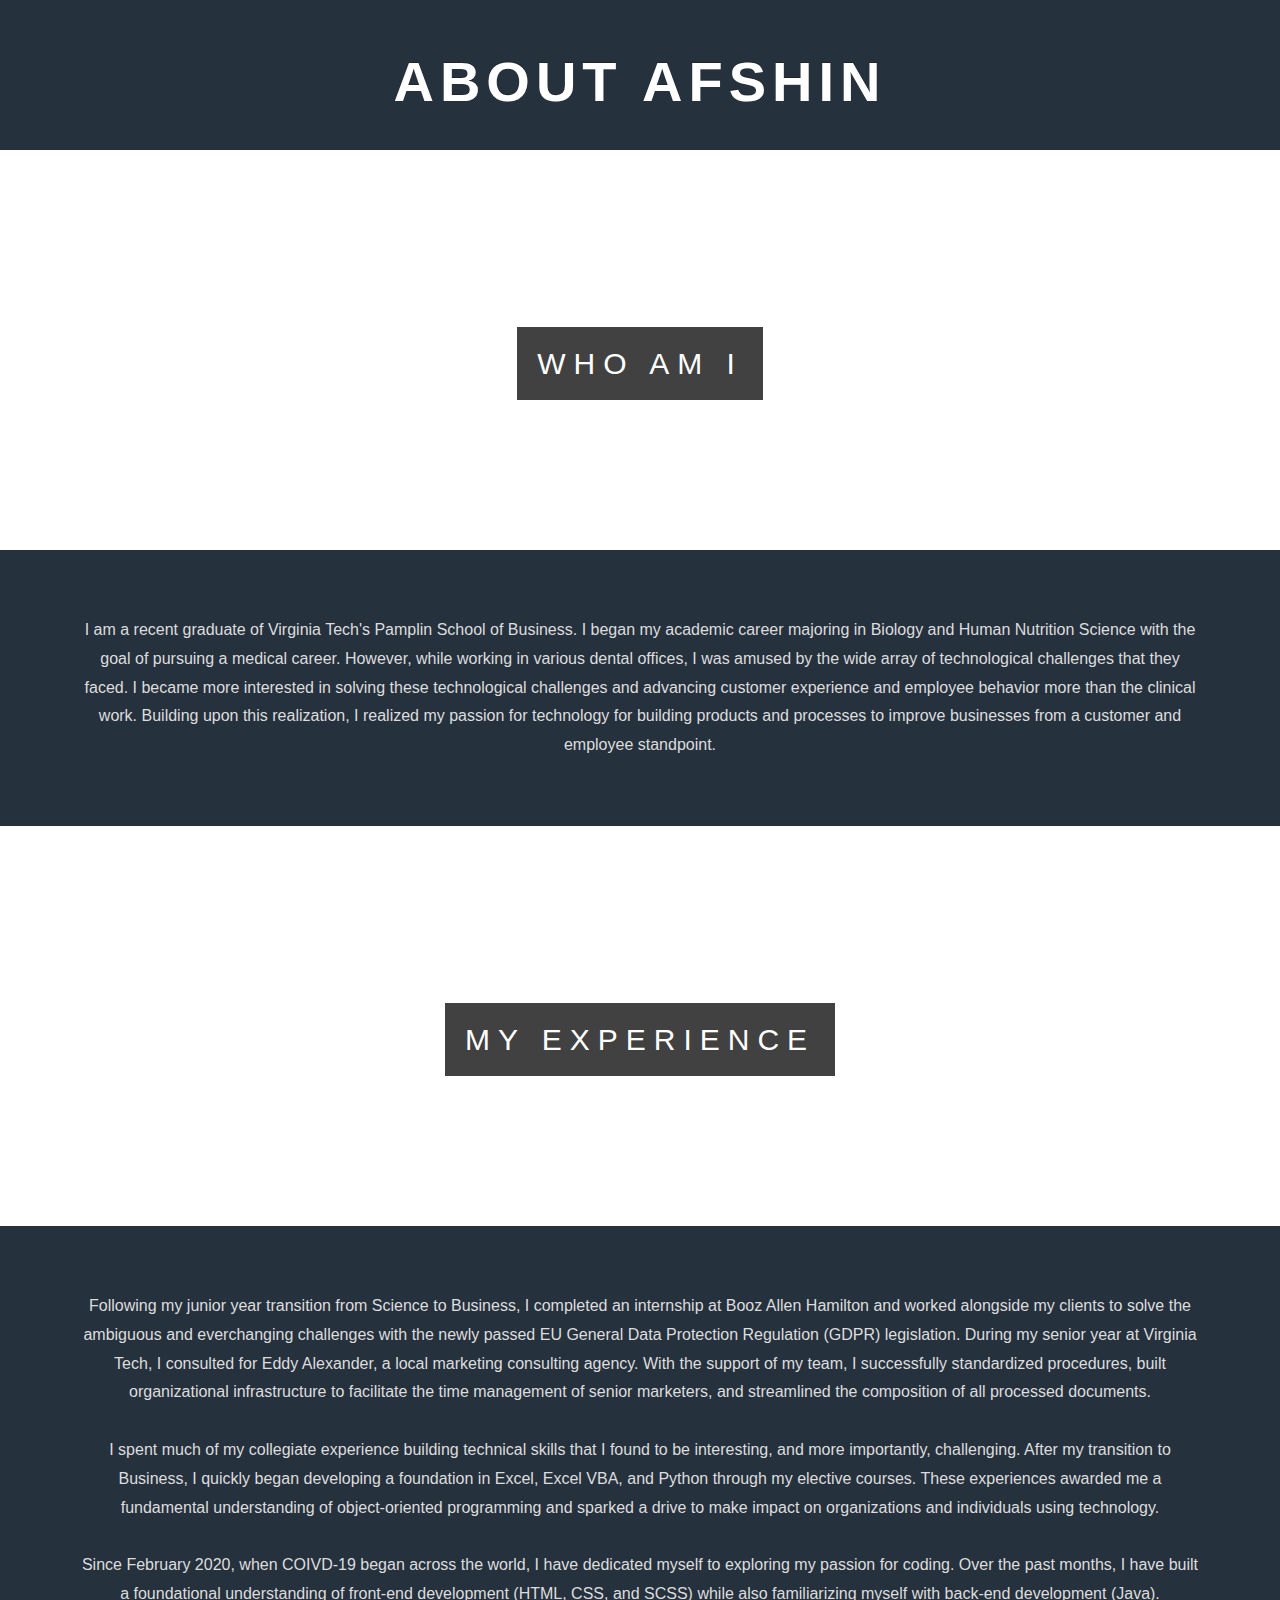
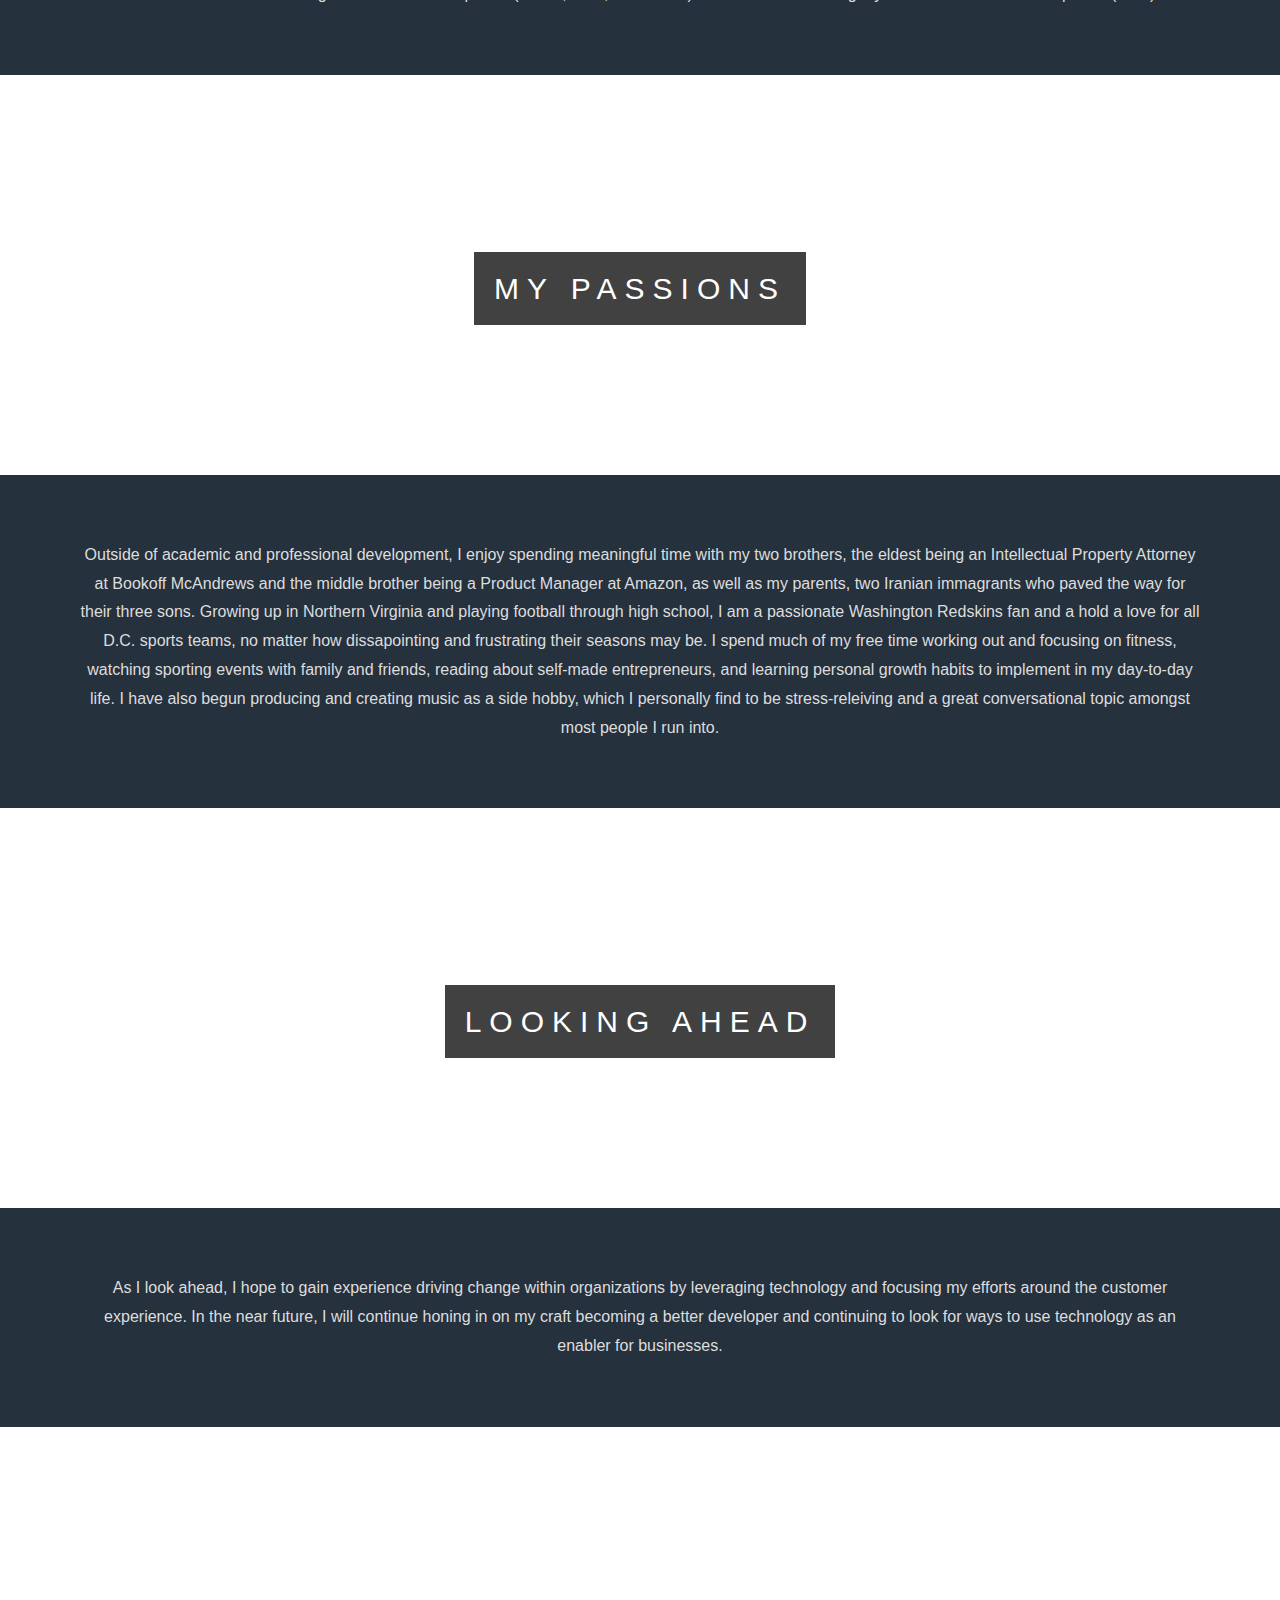
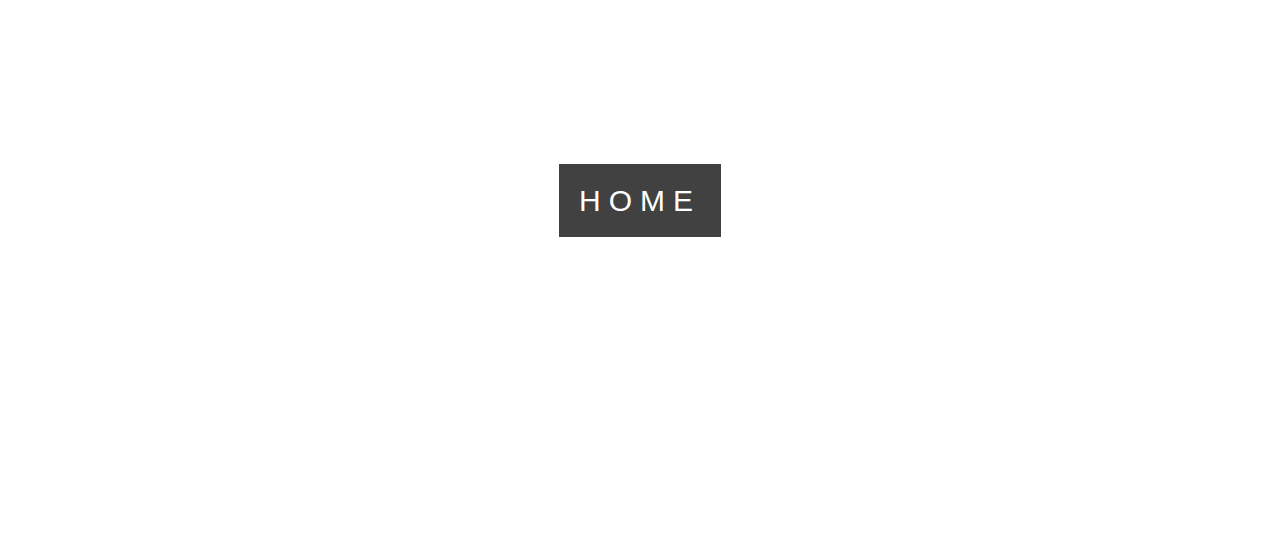
==== about.html @ e2a77289 "Update about.html" ====
<!DOCTYPE html>


<link rel="stylesheet" media="screen and (min-device-width: 1px) and (max-device-width: 480px)" href="CSS/about/aboutMobile.css" />
<link rel="stylesheet" media="screen and (min-device-width: 481px) and (max-device-width: 768px)" href="CSS/about/aboutTablets.css" />
<link rel="stylesheet" media="screen and (min-device-width: 769px) and (max-device-width: 1024px)" href="CSS/about/aboutLgScreens.css" />
<link rel="stylesheet" media="screen and (min-device-width: 1025px) and (max-device-width: 1200px)" href="CSS/about/aboutLgScreens.css" />
<link rel="stylesheet" media="screen and (min-device-width: 1201px)" href="CSS/about/aboutLgScreens.css" />






<html>
  <head>
    <title>A Little Bit About Afshin Hamidi</title>
		<link rel="icon" type="image/png" href="images/favicon.png"/>
		<meta name="viewport" content="width=device-width, initial-scale=1.0">
  </head>

  <body>

	<div class="topContainer">
		<div class="headerText">
			About Afshin
		</div>
	</div>


	<div class="pimg1">
		<div class="ptext">
			<span class="border">
				Who Am I
			</span>
		</div>
	</div>


	<section class="section section-dark">
		<p>
			I am a recent graduate of Virginia Tech's Pamplin School of Business. I began my academic career majoring in Biology and Human Nutrition Science with the goal of pursuing a medical career. However, while working in various dental offices, I was amused by the wide array of technological challenges that they faced. I became more interested in solving these technological challenges and advancing customer experience and employee behavior more than the clinical work. Building upon this realization, I realized my passion for technology for building products and processes to improve businesses from a customer and employee standpoint.
		</p>
	</section>


	<div class="pimg2">
		<div class="ptext">
			<span class="border">
				My Experience
			</span>
		</div>
	</div>

	<section class="section section-dark">
		<p>
			Following my junior year transition from Science to Business, I completed an internship at Booz Allen Hamilton and worked alongside my clients to solve the ambiguous and everchanging challenges with the newly passed EU General Data Protection Regulation (GDPR) legislation. During my senior year at Virginia Tech, I consulted for Eddy Alexander, a local marketing consulting agency. With the support of my team, I successfully standardized procedures, built organizational infrastructure to facilitate the time management of senior marketers, and streamlined the composition of all processed documents.
			<br>
			<br>
			I spent much of my collegiate experience building technical skills that I found to be interesting, and more importantly, challenging. After my transition to Business, I quickly began developing a foundation in Excel, Excel VBA, and Python through my elective courses. These experiences awarded me a fundamental understanding of object-oriented programming and sparked a drive to make impact on organizations and individuals using technology.
			<br>
			<br>
			Since February 2020, when COIVD-19 began across the world, I have dedicated myself to exploring my passion for coding. Over the past months, I have built a foundational understanding of front-end development (HTML, CSS, and SCSS) while also familiarizing myself with back-end development (Java).
		</p>
	</section>
	
	<div class="pimg3">
		<div class="ptext">
			<span class="border">
				My Passions
			</span>
		</div>
	</div>

	<section class="section section-dark">
		<p>
			Outside of academic and professional development, I enjoy spending meaningful time with my two brothers, the eldest being an Intellectual Property Attorney at Bookoff McAndrews and the middle brother being a Product Manager at Amazon, as well as my parents, two Iranian immagrants who paved the way for their three sons. Growing up in Northern Virginia and playing football through high school, I am a passionate Washington Redskins fan and a hold a love for all D.C. sports teams, no matter how dissapointing and frustrating their seasons may be. I spend much of my free time working out and focusing on fitness, watching sporting events with family and friends, reading about self-made entrepreneurs, and learning personal growth habits to implement in my day-to-day life. I have also begun producing and creating music as a side hobby, which I personally find to be stress-releiving and a great conversational topic amongst most people I run into. 
		</p>
	</section>

	<div class="pimg4">
		<div class="ptext">
			<span class="border">
				Looking Ahead
			</span>
		</div>
	</div>

	<section class="section section-dark">
		<p>
			As I look ahead, I hope to gain experience driving change within organizations by leveraging technology and focusing my efforts around the customer experience. In the near future, I will continue honing in on my craft becoming a better developer and continuing to look for ways to use technology as an enabler for businesses.
		</p>
	</section>

	<div class="pimg5">
		<div class="ptext">
			<a href="index.html"><span id="homeLink" class="border">
				Home
			</span></a>
		</div>
	</div>

	
  </body>


</html>
---- CSS/about/aboutMobile.css ----
body, html {
    height: 100%;
    margin: 0;
    font-size: 15px;
    font-family: "Lato", sans-serif;
    font-weight: 400;
    line-height: 1.8em;
    color: #666;
  }
  
  .topContainer {
    min-height: 100px;
    background-color: #25313d;
    background-size: cover;
    position: relative;
  }
  
  .headerText {
    position: absolute;
    top: 40%;
    width: 100%;
    text-align: center;
    color: white;
    font-size: 42px;
    letter-spacing: 6px;
    text-transform: uppercase;
    font-weight: 550;
    text-shadow: 0px -1px 0px rgba(26, 26, 26, 0.5);
  }
  
  .pimg1, .pimg2, .pimg3, .pimg4, .pimg5 {
    position: relative;
    background-position: center;
    background-size: cover;
    background-repeat: no-repeat;
    /*
      fixed= parallax
      scroll = normal
    */
    background-attachment: scroll;
  }
  
  .pimg1 {
    background-image: url("../../images/1.jpg");
    min-height: 400px;
  }
  
  .pimg2 {
    background-image: url("../../images/Parallax2.jpg");
    min-height: 400px;
  }
  
  .pimg3 {
    background-image: url("../../images/Parallax3.jpg");
    min-height: 400px;
  }
  
  .pimg4 {
    background-image: url("../../images/Parallax4.jpg");
    min-height: 400px;
  }
  
  .pimg5 {
    background-image: url("../../images/Parallax5.jpg");
    min-height: 100%;
  }
  
  .section {
    text-align: center;
    padding: 20px 20px;
  }
  
  .section-light {
    background-color: #f4f4f4;
    color: #666;
  }
  
  .section-dark {
    background-color: #25313d;
    color: #ddd;
  }
  
  .ptext {
    position: absolute;
    top: 50%;
    width: 100%;
    text-align: center;
    color: black;
    font-size: 18px;
    letter-spacing: 8px;
    text-transform: uppercase;
  }
  
  .ptext .border {
    background-color: rgba(17, 17, 17, 0.801);
    color: white;
    padding: 20px;
  }
  
  a {
    text-decoration: none;
  }
  
  #homeLink:hover {
    background-color: rgba(54, 54, 54, 0.801);
    color: white;
  }
---- CSS/about/aboutTablets.css ----
body, html {
    height: 100%;
    margin: 0;
    font-size: 16px;
    font-family: "Lato", sans-serif;
    font-weight: 400;
    line-height: 1.8em;
    color: #666;
  }
  
  .topContainer {
    min-height: 150px;
    background-color: #25313d;
    background-size: cover;
    position: relative;
  }
  
  .headerText {
    position: absolute;
    top: 45%;
    width: 100%;
    text-align: center;
    color: white;
    font-size: 56px;
    letter-spacing: 6px;
    text-transform: uppercase;
    font-weight: 550;
    text-shadow: 0px -1px 0px rgba(26, 26, 26, 0.5);
  }
  
  .pimg1, .pimg2, .pimg3, .pimg4, .pimg5 {
    position: relative;
    background-position: center;
    background-size: cover;
    background-repeat: no-repeat;
    /*
      fixed= parallax
      scroll = normal
    */
    background-attachment: scroll;
  }
  
  .pimg1 {
    background-image: url("../../images/1.jpg");
    min-height: 400px;
  }
  
  .pimg2 {
    background-image: url("../../images/Parallax2.jpg");
    min-height: 400px;
  }
  
  .pimg3 {
    background-image: url("../../images/Parallax3.jpg");
    min-height: 400px;
  }
  
  .pimg4 {
    background-image: url("../../images/Parallax4.jpg");
    min-height: 400px;
  }
  
  .pimg5 {
    background-image: url("../../images/Parallax5.jpg");
    min-height: 100%;
  }
  
  .section {
    text-align: justify;
    padding: 50px 80px;
  }
  
  .section-light {
    background-color: #f4f4f4;
    color: #666;
  }
  
  .section-dark {
    background-color: #25313d;
    color: #ddd;
  }
  
  .ptext {
    position: absolute;
    top: 45%;
    width: 100%;
    text-align: center;
    color: black;
    font-size: 30px;
    letter-spacing: 8px;
    text-transform: uppercase;
  }
  
  .ptext .border {
    background-color: rgba(17, 17, 17, 0.801);
    color: white;
    padding: 20px;
  }
  
  a {
    text-decoration: none;
  }
  
  #homeLink:hover {
    background-color: rgba(54, 54, 54, 0.801);
    color: white;
  }
---- CSS/about/aboutLgScreens.css ----
body, html {
    height: 100%;
    margin: 0;
    font-size: 16px;
    font-family: "Lato", sans-serif;
    font-weight: 400;
    line-height: 1.8em;
    color: #666;
  }
  
  .topContainer {
    min-height: 150px;
    background-color: #25313d;
    background-size: cover;
    position: relative;
  }
  
  .headerText {
    position: absolute;
    top: 45%;
    width: 100%;
    text-align: center;
    color: white;
    font-size: 56px;
    letter-spacing: 6px;
    text-transform: uppercase;
    font-weight: 550;
    text-shadow: 0px -1px 0px rgba(26, 26, 26, 0.5);
  }
  
  .pimg1, .pimg2, .pimg3, .pimg4, .pimg5 {
    position: relative;
    background-position: center;
    background-size: cover;
    background-repeat: no-repeat;
    /*
      fixed= parallax
      scroll = normal
    */
    background-attachment: fixed;
  }
  
  .pimg1 {
    background-image: url("../../images/1.jpg");
    min-height: 400px;
  }
  
  .pimg2 {
    background-image: url("../../images/Parallax2.jpg");
    min-height: 400px;
  }
  
  .pimg3 {
    background-image: url("../../images/Parallax3.jpg");
    min-height: 400px;
  }
  
  .pimg4 {
    background-image: url("../../images/Parallax4.jpg");
    min-height: 400px;
  }
  
  .pimg5 {
    background-image: url("../../images/Parallax5.jpg");
    min-height: 80%;
  }
  
  .section {
    text-align: center;
    padding: 50px 80px;
  }
  
  .section-light {
    background-color: #f4f4f4;
    color: #666;
  }
  
  .section-dark {
    background-color: #25313d;
    color: #ddd;
  }
  
  .ptext {
    position: absolute;
    top: 50%;
    width: 100%;
    text-align: center;
    color: black;
    font-size: 30px;
    letter-spacing: 8px;
    text-transform: uppercase;
  }
  
  .ptext .border {
    background-color: rgba(17, 17, 17, 0.801);
    color: white;
    padding: 20px;
  }
  
  a {
    text-decoration: none;
  }
  
  #homeLink:hover {
    background-color: rgba(54, 54, 54, 0.801);
    color: white;
  }
---- CSS/about/aboutLgScreens.css ----
body, html {
    height: 100%;
    margin: 0;
    font-size: 16px;
    font-family: "Lato", sans-serif;
    font-weight: 400;
    line-height: 1.8em;
    color: #666;
  }
  
  .topContainer {
    min-height: 150px;
    background-color: #25313d;
    background-size: cover;
    position: relative;
  }
  
  .headerText {
    position: absolute;
    top: 45%;
    width: 100%;
    text-align: center;
    color: white;
    font-size: 56px;
    letter-spacing: 6px;
    text-transform: uppercase;
    font-weight: 550;
    text-shadow: 0px -1px 0px rgba(26, 26, 26, 0.5);
  }
  
  .pimg1, .pimg2, .pimg3, .pimg4, .pimg5 {
    position: relative;
    background-position: center;
    background-size: cover;
    background-repeat: no-repeat;
    /*
      fixed= parallax
      scroll = normal
    */
    background-attachment: fixed;
  }
  
  .pimg1 {
    background-image: url("../../images/1.jpg");
    min-height: 400px;
  }
  
  .pimg2 {
    background-image: url("../../images/Parallax2.jpg");
    min-height: 400px;
  }
  
  .pimg3 {
    background-image: url("../../images/Parallax3.jpg");
    min-height: 400px;
  }
  
  .pimg4 {
    background-image: url("../../images/Parallax4.jpg");
    min-height: 400px;
  }
  
  .pimg5 {
    background-image: url("../../images/Parallax5.jpg");
    min-height: 80%;
  }
  
  .section {
    text-align: center;
    padding: 50px 80px;
  }
  
  .section-light {
    background-color: #f4f4f4;
    color: #666;
  }
  
  .section-dark {
    background-color: #25313d;
    color: #ddd;
  }
  
  .ptext {
    position: absolute;
    top: 50%;
    width: 100%;
    text-align: center;
    color: black;
    font-size: 30px;
    letter-spacing: 8px;
    text-transform: uppercase;
  }
  
  .ptext .border {
    background-color: rgba(17, 17, 17, 0.801);
    color: white;
    padding: 20px;
  }
  
  a {
    text-decoration: none;
  }
  
  #homeLink:hover {
    background-color: rgba(54, 54, 54, 0.801);
    color: white;
  }
---- CSS/about/aboutLgScreens.css ----
body, html {
    height: 100%;
    margin: 0;
    font-size: 16px;
    font-family: "Lato", sans-serif;
    font-weight: 400;
    line-height: 1.8em;
    color: #666;
  }
  
  .topContainer {
    min-height: 150px;
    background-color: #25313d;
    background-size: cover;
    position: relative;
  }
  
  .headerText {
    position: absolute;
    top: 45%;
    width: 100%;
    text-align: center;
    color: white;
    font-size: 56px;
    letter-spacing: 6px;
    text-transform: uppercase;
    font-weight: 550;
    text-shadow: 0px -1px 0px rgba(26, 26, 26, 0.5);
  }
  
  .pimg1, .pimg2, .pimg3, .pimg4, .pimg5 {
    position: relative;
    background-position: center;
    background-size: cover;
    background-repeat: no-repeat;
    /*
      fixed= parallax
      scroll = normal
    */
    background-attachment: fixed;
  }
  
  .pimg1 {
    background-image: url("../../images/1.jpg");
    min-height: 400px;
  }
  
  .pimg2 {
    background-image: url("../../images/Parallax2.jpg");
    min-height: 400px;
  }
  
  .pimg3 {
    background-image: url("../../images/Parallax3.jpg");
    min-height: 400px;
  }
  
  .pimg4 {
    background-image: url("../../images/Parallax4.jpg");
    min-height: 400px;
  }
  
  .pimg5 {
    background-image: url("../../images/Parallax5.jpg");
    min-height: 80%;
  }
  
  .section {
    text-align: center;
    padding: 50px 80px;
  }
  
  .section-light {
    background-color: #f4f4f4;
    color: #666;
  }
  
  .section-dark {
    background-color: #25313d;
    color: #ddd;
  }
  
  .ptext {
    position: absolute;
    top: 50%;
    width: 100%;
    text-align: center;
    color: black;
    font-size: 30px;
    letter-spacing: 8px;
    text-transform: uppercase;
  }
  
  .ptext .border {
    background-color: rgba(17, 17, 17, 0.801);
    color: white;
    padding: 20px;
  }
  
  a {
    text-decoration: none;
  }
  
  #homeLink:hover {
    background-color: rgba(54, 54, 54, 0.801);
    color: white;
  }
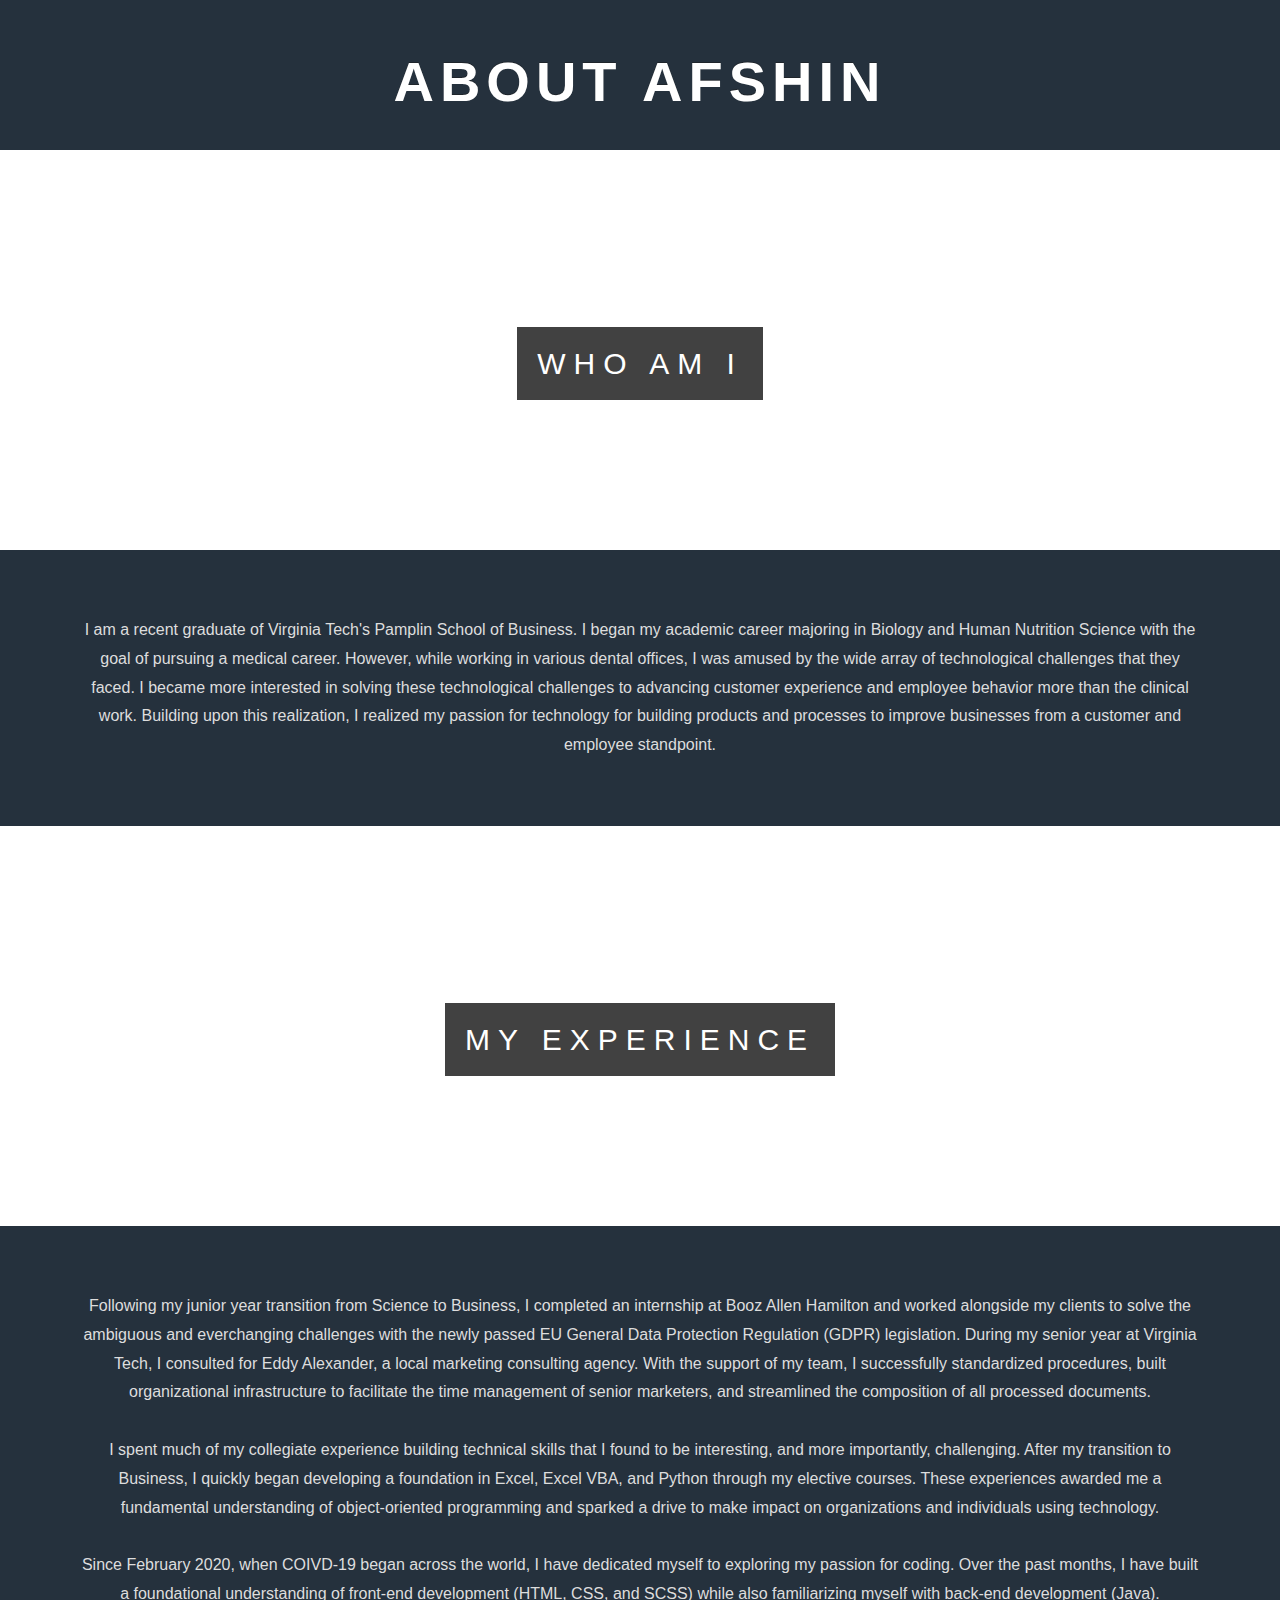
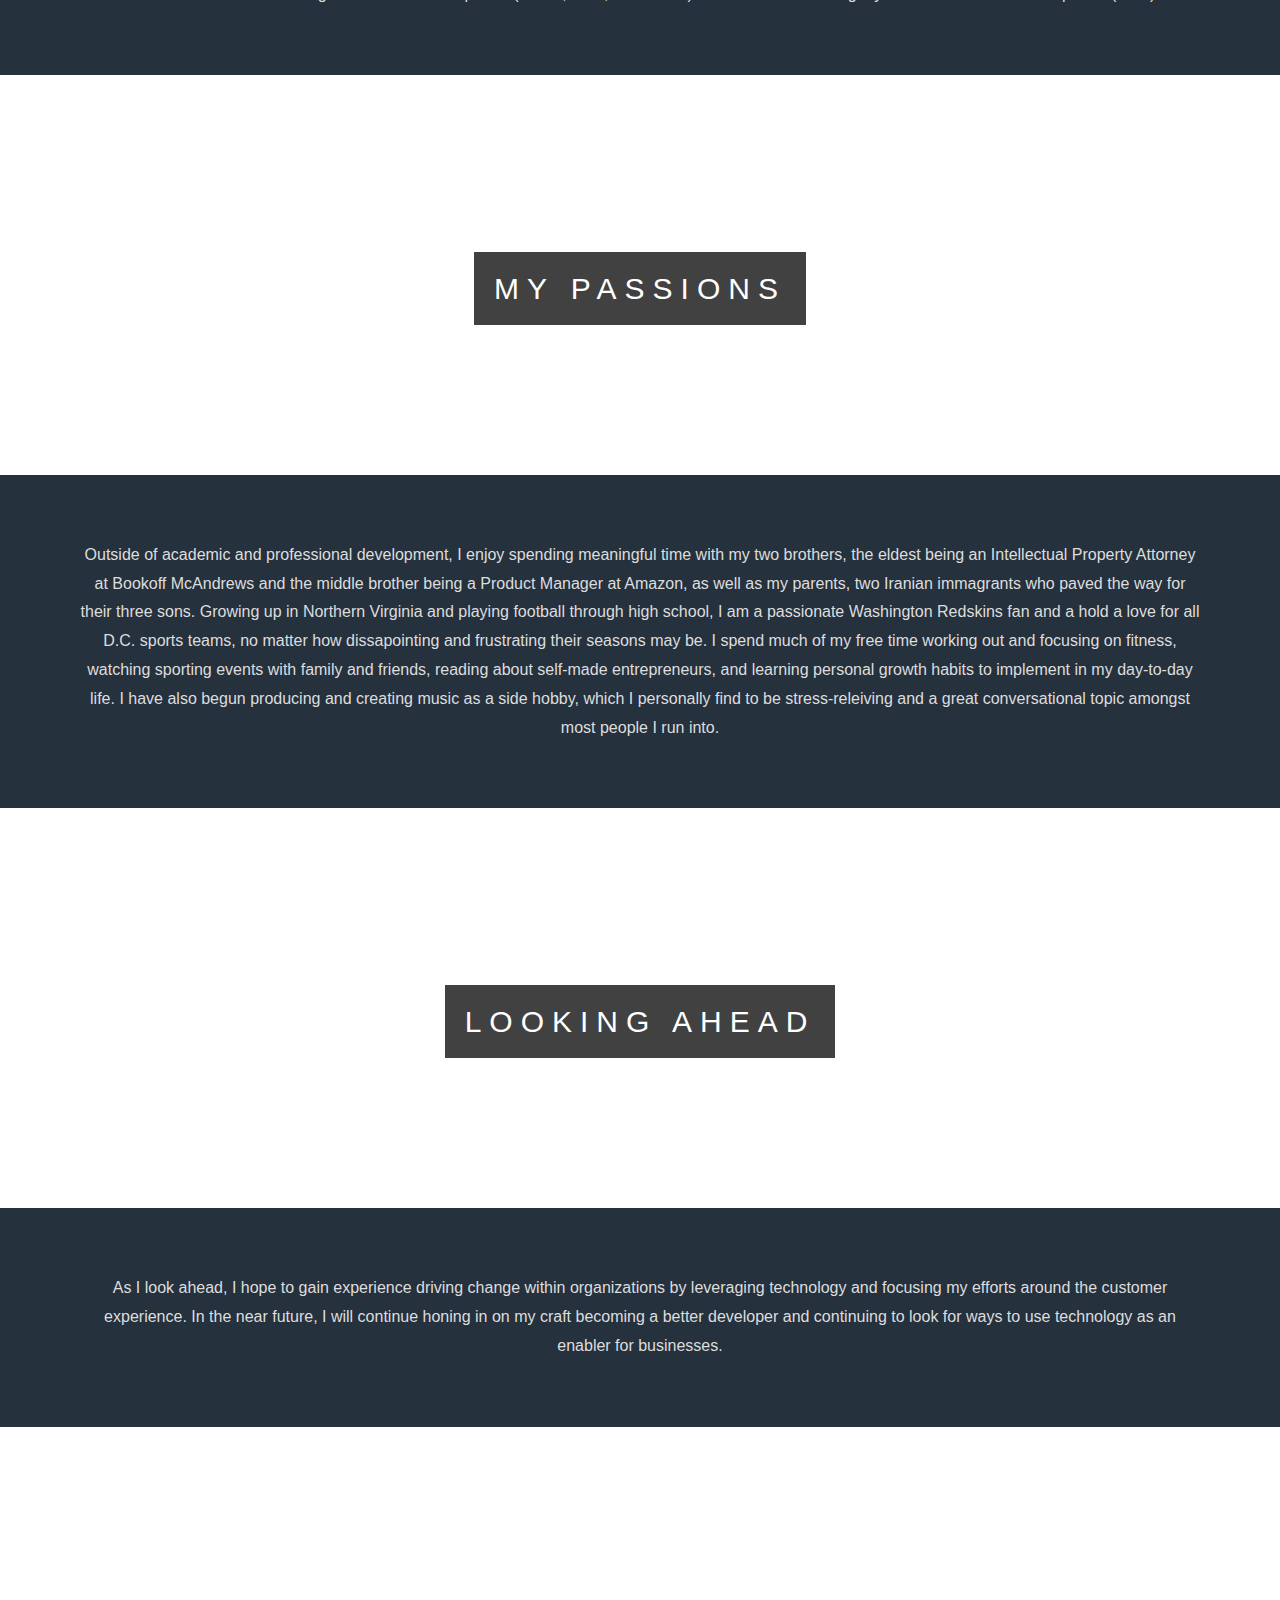
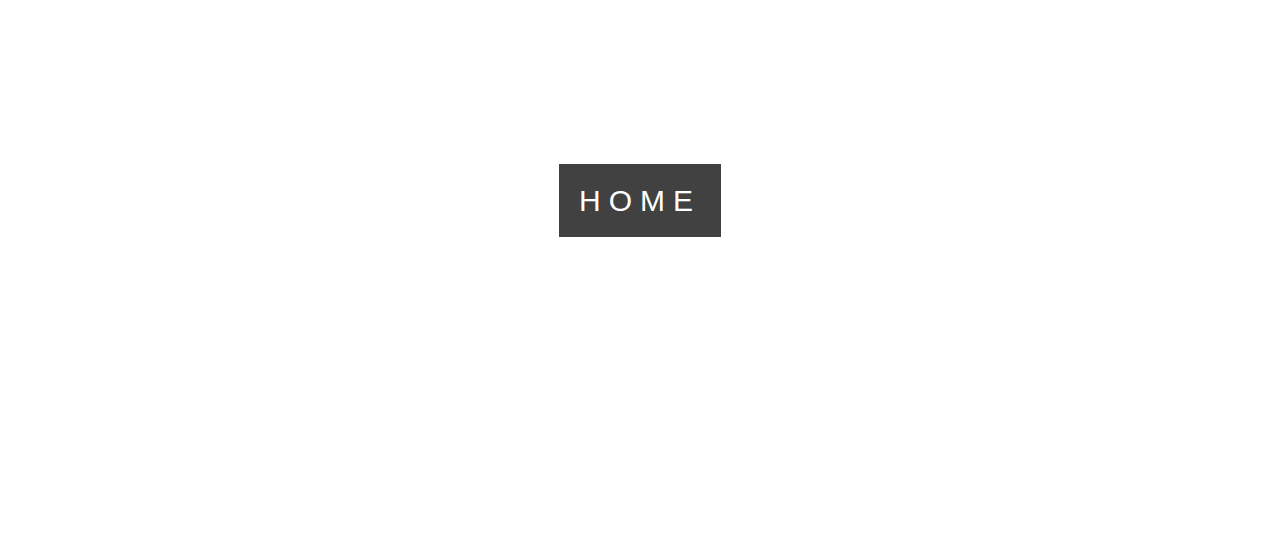
==== commit e65ac360: "Update about.html" ====
--- a/about.html
+++ b/about.html
@@ -39,7 +39,7 @@
 
 	<section class="section section-dark">
 		<p>
-			I am a recent graduate of Virginia Tech's Pamplin School of Business. I began my academic career majoring in Biology and Human Nutrition Science with the goal of pursuing a medical career. However, while working in various dental offices, I was amused by the wide array of technological challenges that they faced. I became more interested in solving these technological challenges and advancing customer experience and employee behavior more than the clinical work. Building upon this realization, I realized my passion for technology for building products and processes to improve businesses from a customer and employee standpoint.
+			I am a recent graduate of Virginia Tech's Pamplin School of Business. I began my academic career majoring in Biology and Human Nutrition Science with the goal of pursuing a medical career. However, while working in various dental offices, I was amused by the wide array of technological challenges that they faced. I became more interested in solving these technological challenges to advancing customer experience and employee behavior more than the clinical work. Building upon this realization, I realized my passion for technology for building products and processes to improve businesses from a customer and employee standpoint.
 		</p>
 	</section>
 
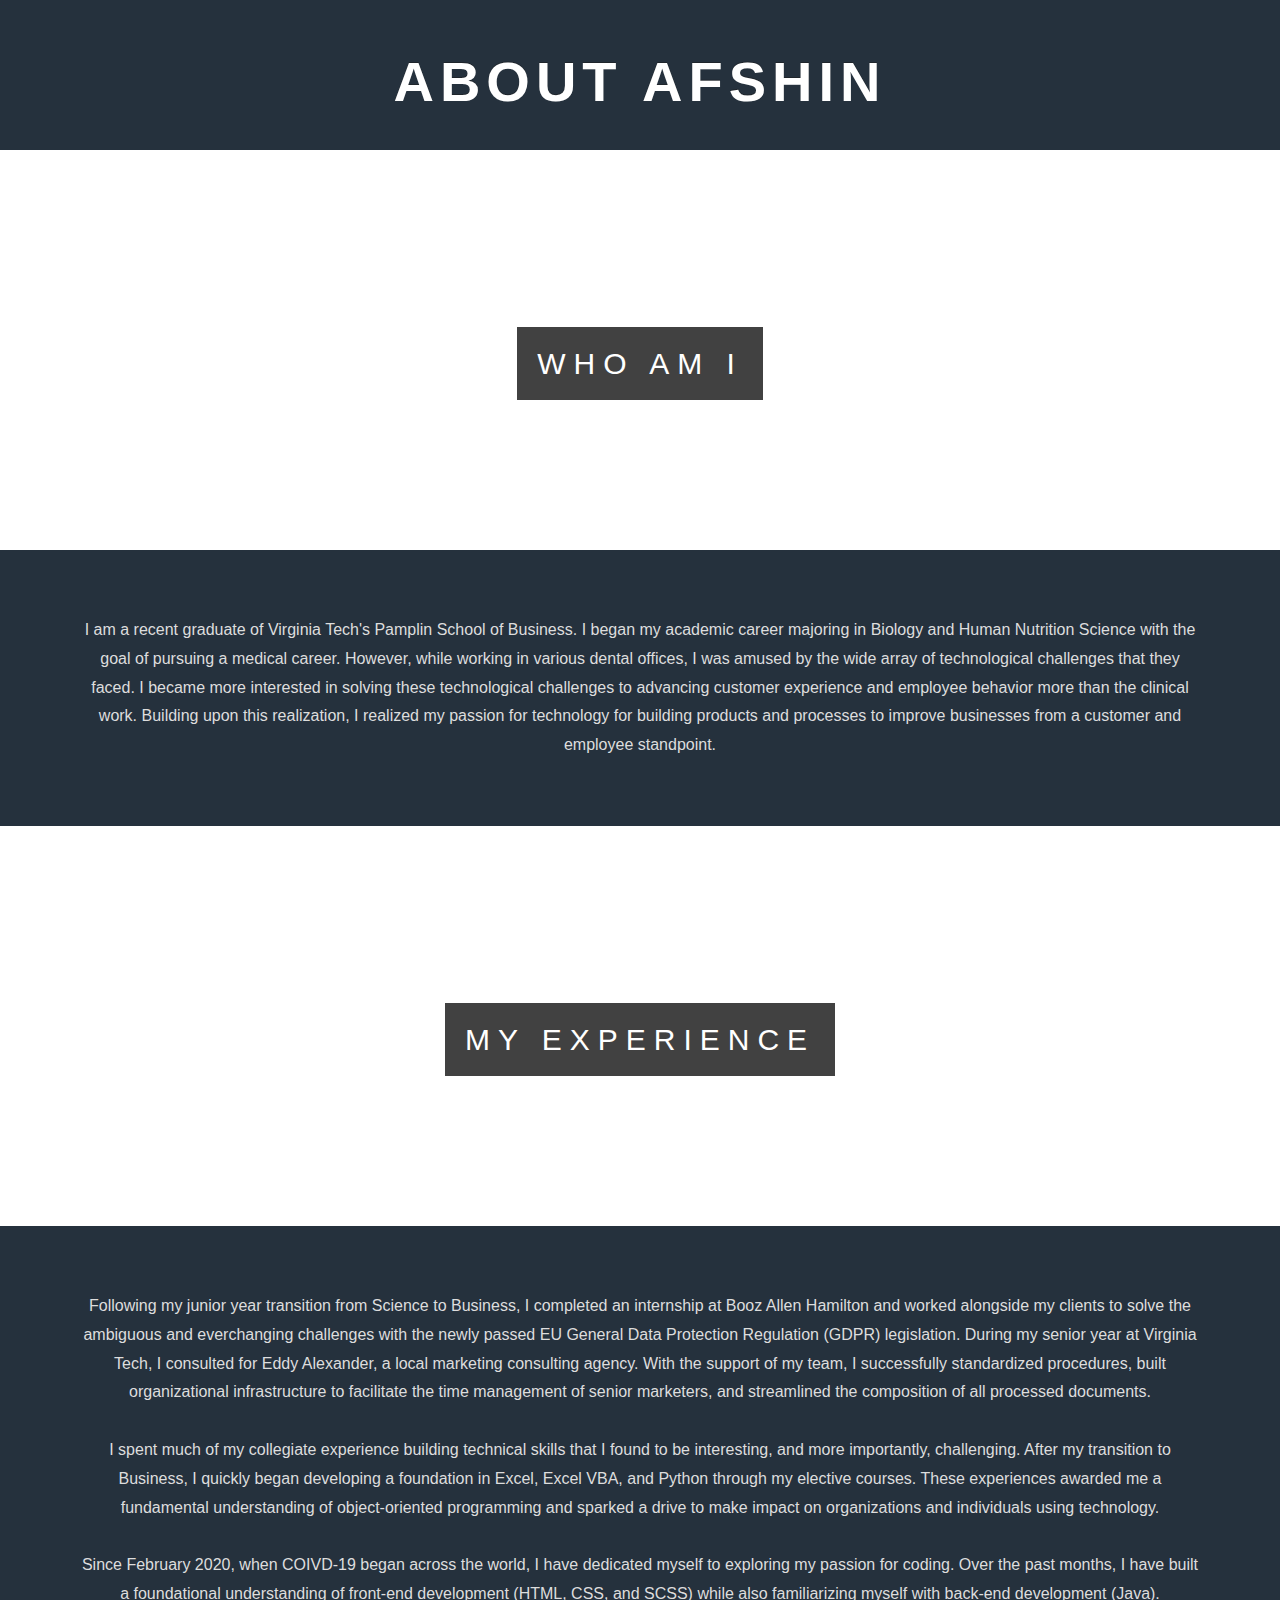
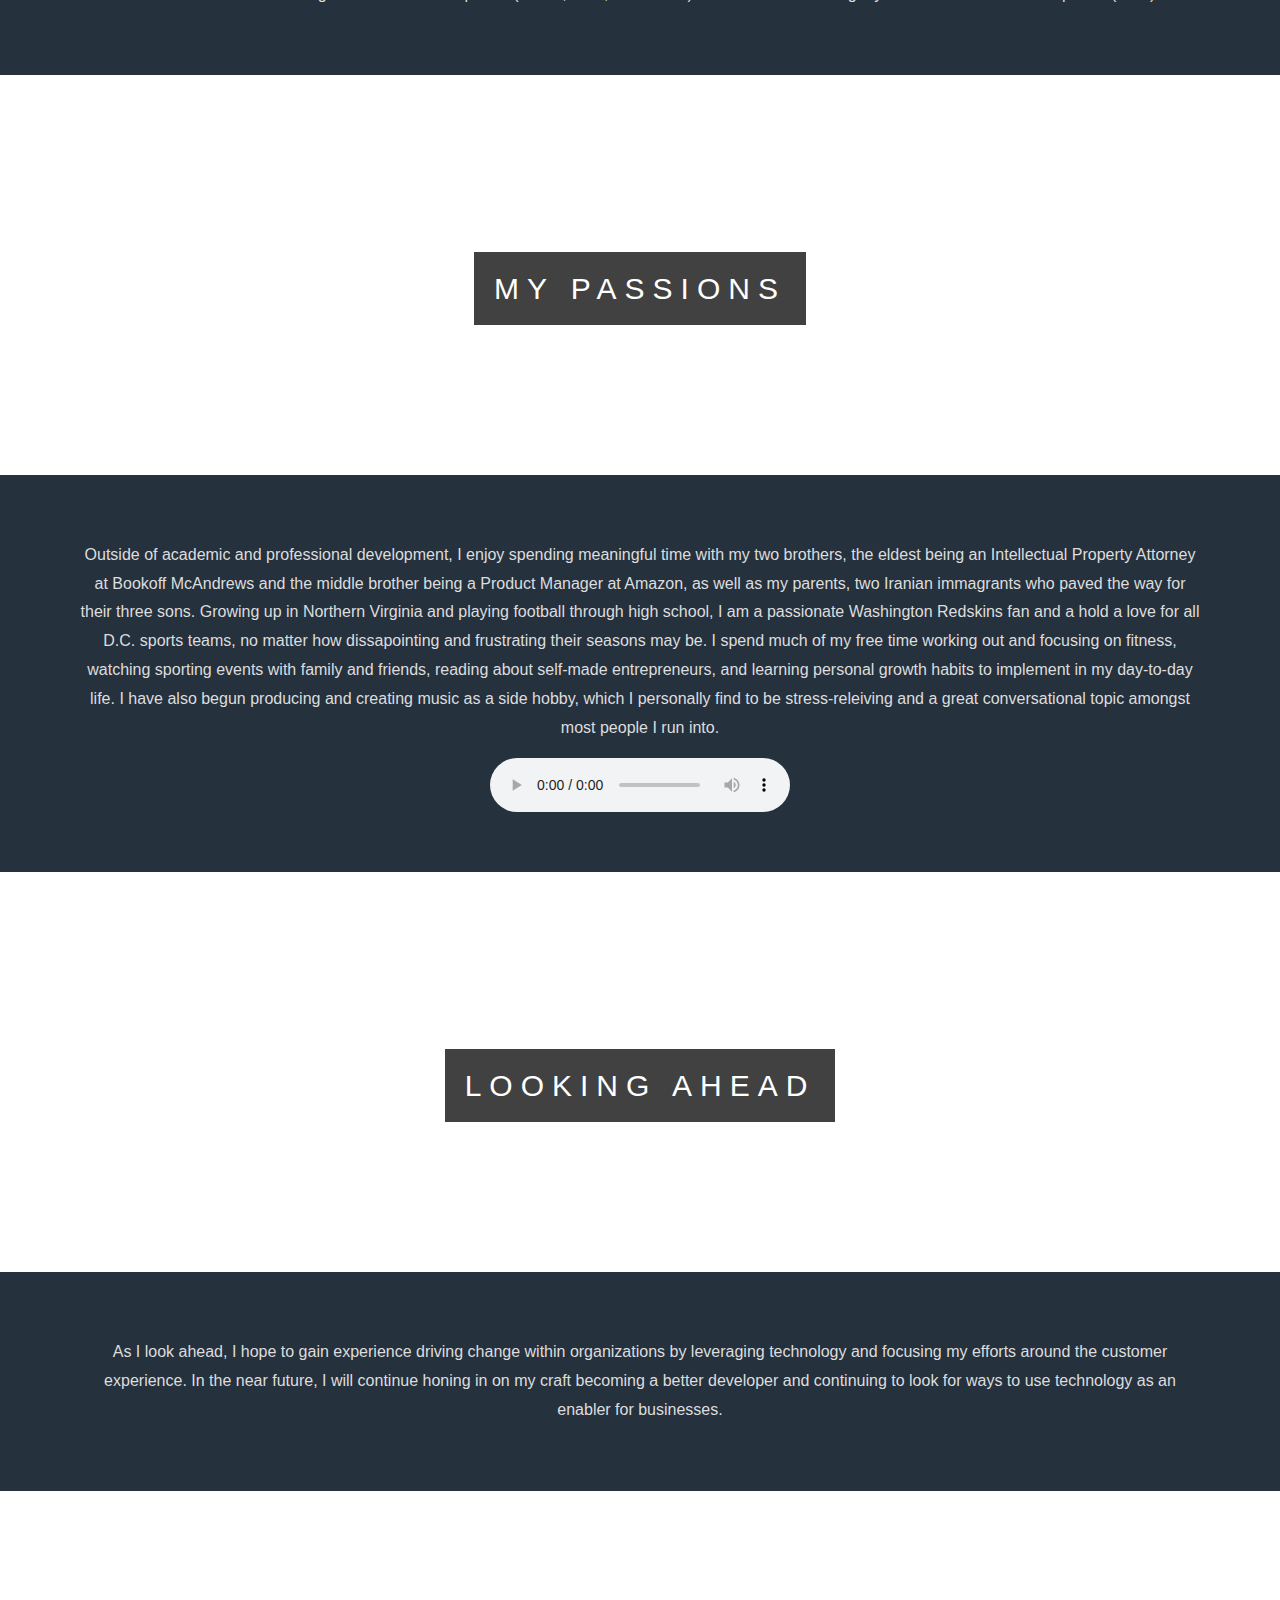
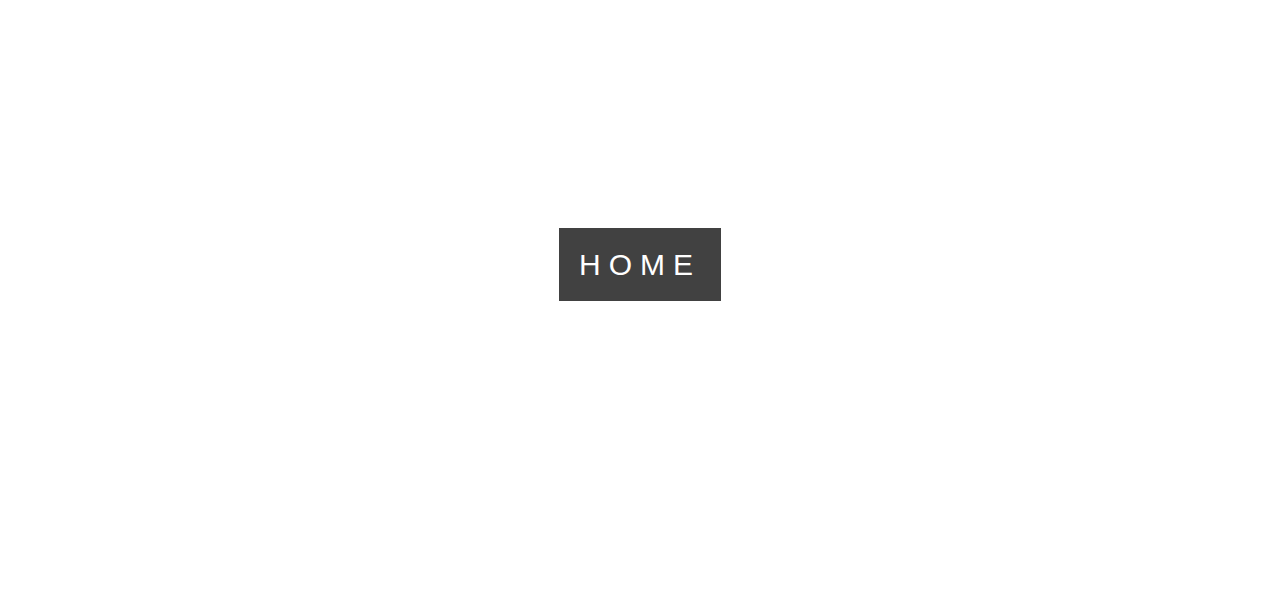
==== commit 26016537: "Update about.html" ====
--- a/about.html
+++ b/about.html
@@ -76,6 +76,9 @@
 		<p>
 			Outside of academic and professional development, I enjoy spending meaningful time with my two brothers, the eldest being an Intellectual Property Attorney at Bookoff McAndrews and the middle brother being a Product Manager at Amazon, as well as my parents, two Iranian immagrants who paved the way for their three sons. Growing up in Northern Virginia and playing football through high school, I am a passionate Washington Redskins fan and a hold a love for all D.C. sports teams, no matter how dissapointing and frustrating their seasons may be. I spend much of my free time working out and focusing on fitness, watching sporting events with family and friends, reading about self-made entrepreneurs, and learning personal growth habits to implement in my day-to-day life. I have also begun producing and creating music as a side hobby, which I personally find to be stress-releiving and a great conversational topic amongst most people I run into. 
 		</p>
+		<audio controls>
+			<source src="audio/OceanView.mp3">
+		</audio>
 	</section>
 
 	<div class="pimg4">
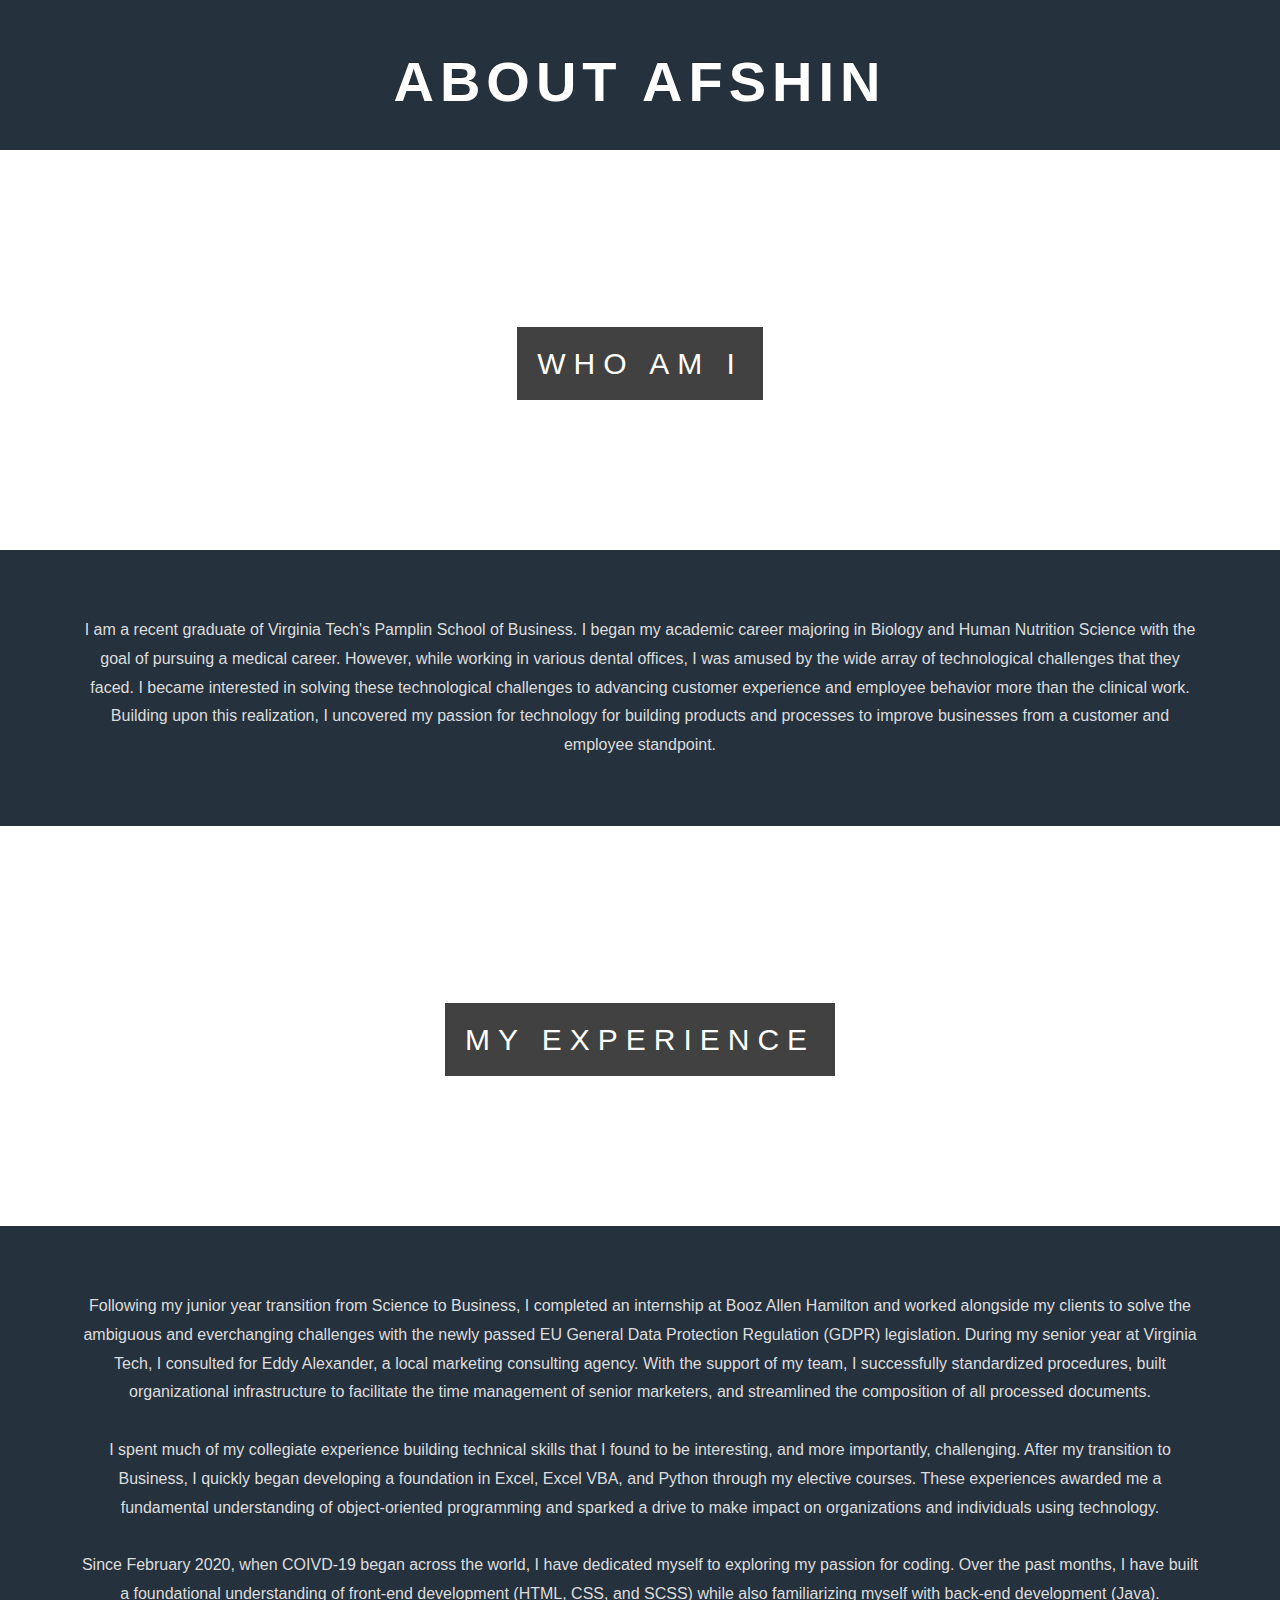
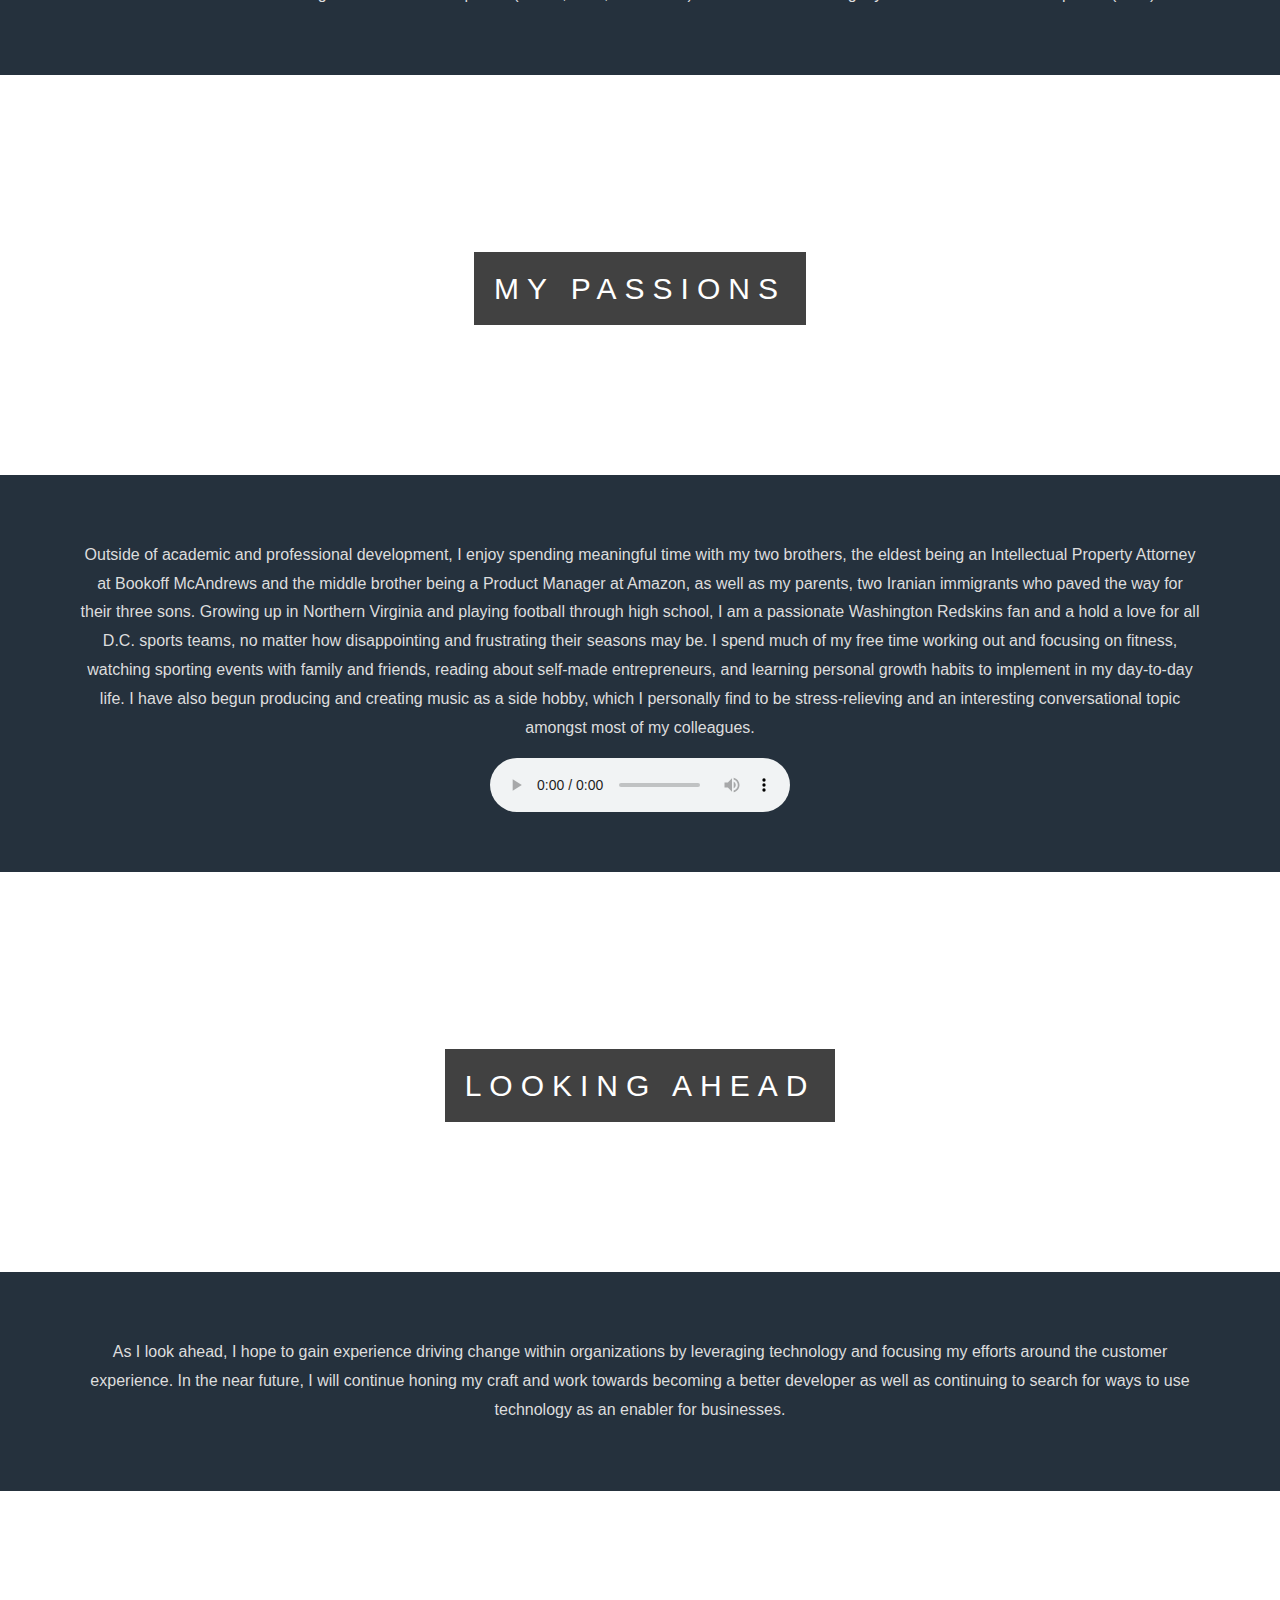
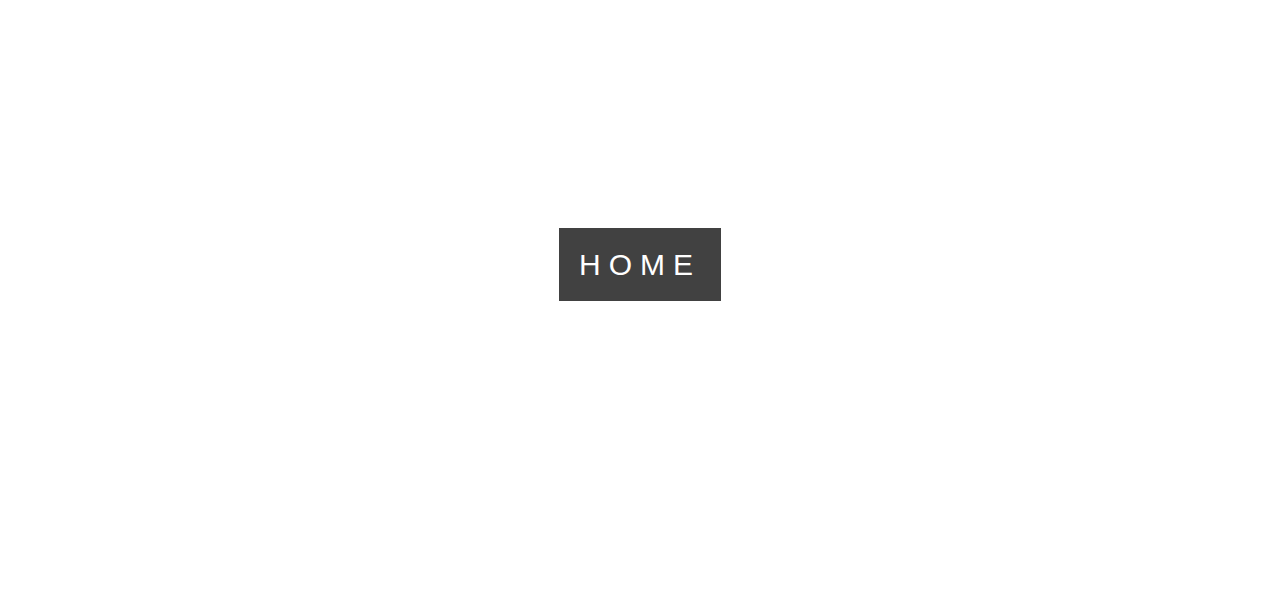
==== commit 23e4edda: "Update about.html" ====
--- a/about.html
+++ b/about.html
@@ -39,7 +39,7 @@
 
 	<section class="section section-dark">
 		<p>
-			I am a recent graduate of Virginia Tech's Pamplin School of Business. I began my academic career majoring in Biology and Human Nutrition Science with the goal of pursuing a medical career. However, while working in various dental offices, I was amused by the wide array of technological challenges that they faced. I became more interested in solving these technological challenges to advancing customer experience and employee behavior more than the clinical work. Building upon this realization, I realized my passion for technology for building products and processes to improve businesses from a customer and employee standpoint.
+			I am a recent graduate of Virginia Tech's Pamplin School of Business. I began my academic career majoring in Biology and Human Nutrition Science with the goal of pursuing a medical career. However, while working in various dental offices, I was amused by the wide array of technological challenges that they faced. I became interested in solving these technological challenges to advancing customer experience and employee behavior more than the clinical work. Building upon this realization, I uncovered my passion for technology for building products and processes to improve businesses from a customer and employee standpoint.
 		</p>
 	</section>
 
@@ -74,7 +74,7 @@
 
 	<section class="section section-dark">
 		<p>
-			Outside of academic and professional development, I enjoy spending meaningful time with my two brothers, the eldest being an Intellectual Property Attorney at Bookoff McAndrews and the middle brother being a Product Manager at Amazon, as well as my parents, two Iranian immagrants who paved the way for their three sons. Growing up in Northern Virginia and playing football through high school, I am a passionate Washington Redskins fan and a hold a love for all D.C. sports teams, no matter how dissapointing and frustrating their seasons may be. I spend much of my free time working out and focusing on fitness, watching sporting events with family and friends, reading about self-made entrepreneurs, and learning personal growth habits to implement in my day-to-day life. I have also begun producing and creating music as a side hobby, which I personally find to be stress-releiving and a great conversational topic amongst most people I run into. 
+			Outside of academic and professional development, I enjoy spending meaningful time with my two brothers, the eldest being an Intellectual Property Attorney at Bookoff McAndrews and the middle brother being a Product Manager at Amazon, as well as my parents, two Iranian immigrants who paved the way for their three sons. Growing up in Northern Virginia and playing football through high school, I am a passionate Washington Redskins fan and a hold a love for all D.C. sports teams, no matter how disappointing and frustrating their seasons may be. I spend much of my free time working out and focusing on fitness, watching sporting events with family and friends, reading about self-made entrepreneurs, and learning personal growth habits to implement in my day-to-day life. I have also begun producing and creating music as a side hobby, which I personally find to be stress-relieving and an interesting conversational topic amongst most of my colleagues. 
 		</p>
 		<audio controls>
 			<source src="audio/OceanView.mp3">
@@ -91,9 +91,10 @@
 
 	<section class="section section-dark">
 		<p>
-			As I look ahead, I hope to gain experience driving change within organizations by leveraging technology and focusing my efforts around the customer experience. In the near future, I will continue honing in on my craft becoming a better developer and continuing to look for ways to use technology as an enabler for businesses.
+			As I look ahead, I hope to gain experience driving change within organizations by leveraging technology and focusing my efforts around the customer experience. In the near future, I will continue honing my craft and work towards becoming a better developer as well as continuing to search for ways to use technology as an enabler for businesses.
 		</p>
 	</section>
+
 
 	<div class="pimg5">
 		<div class="ptext">
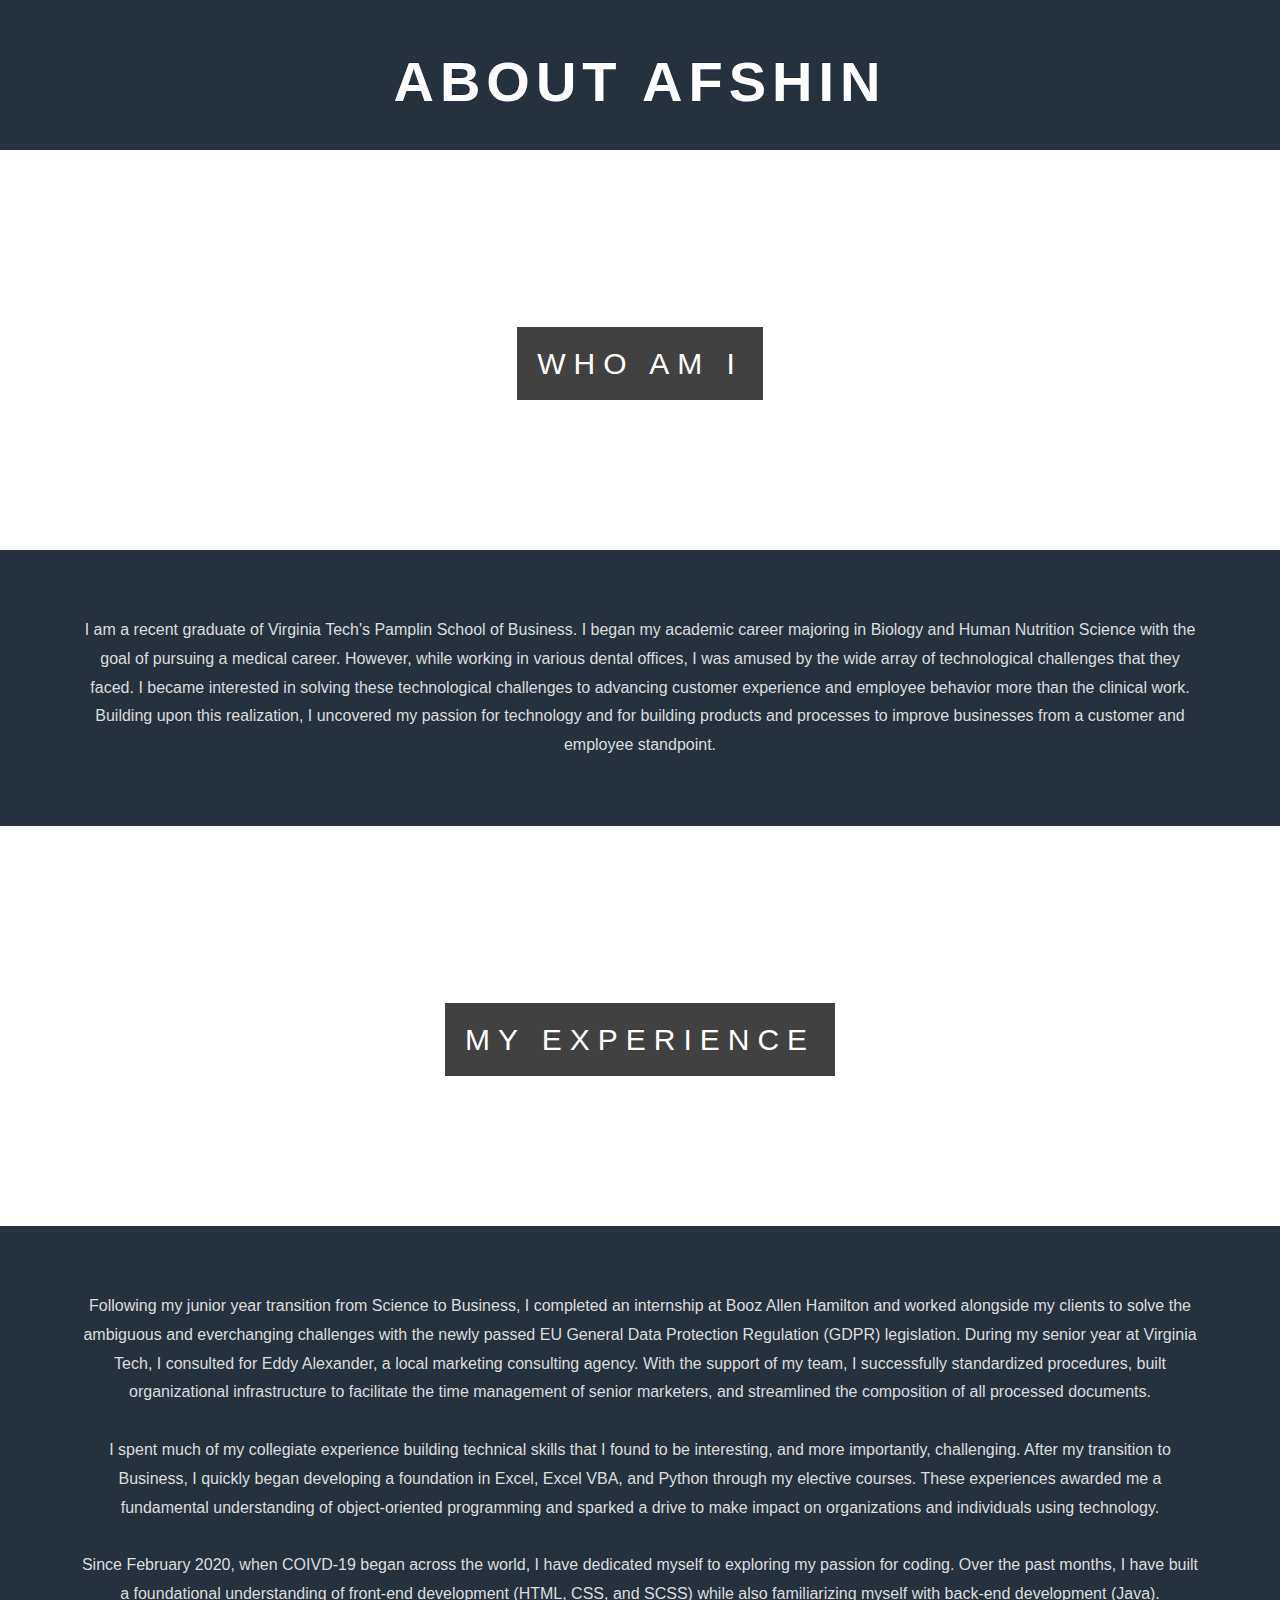
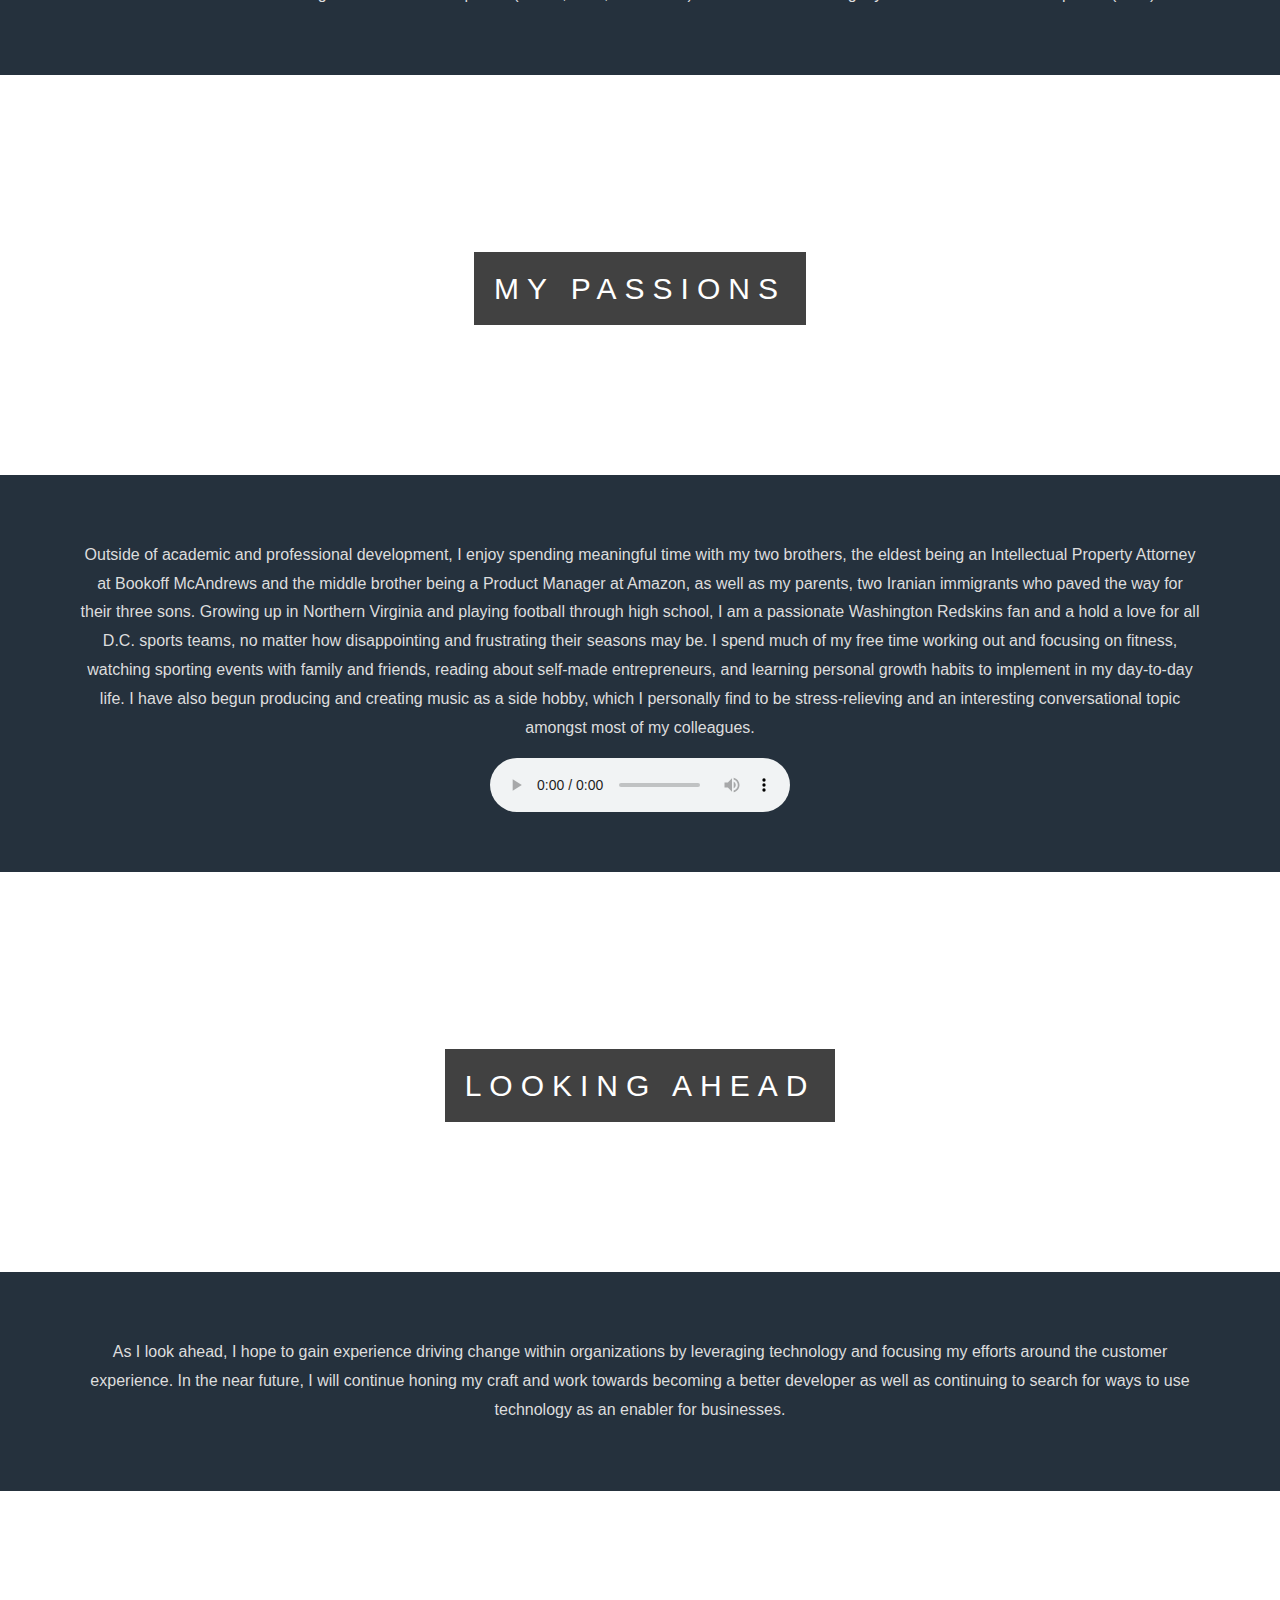
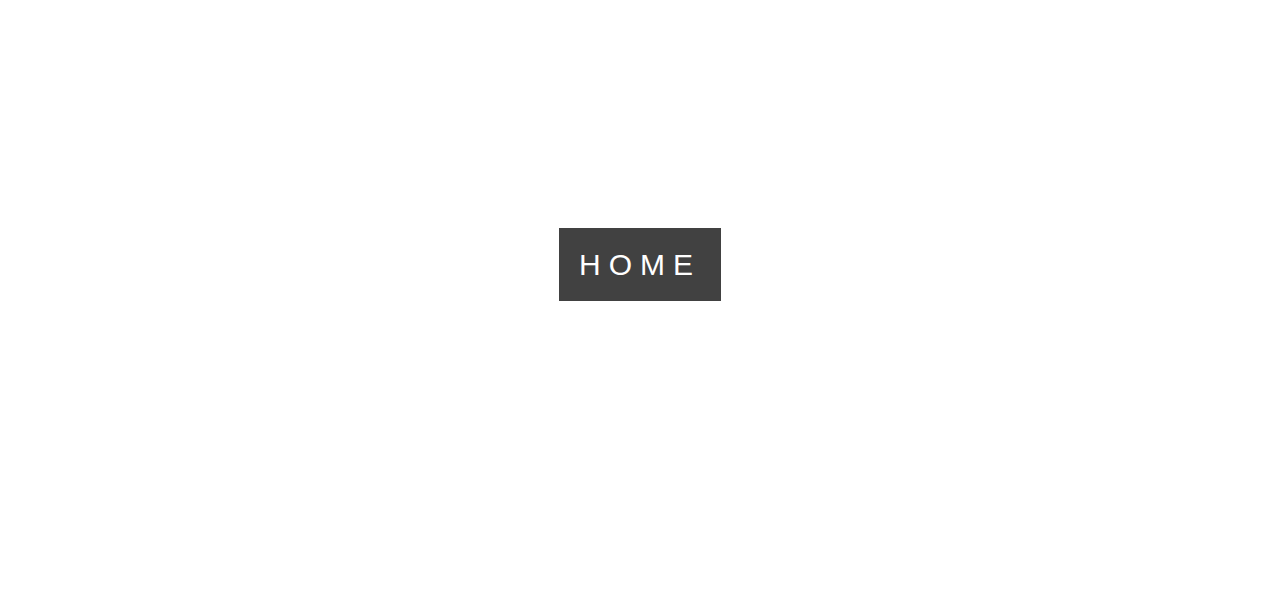
==== commit 9e7e8111: "Update about.html" ====
--- a/about.html
+++ b/about.html
@@ -39,7 +39,7 @@
 
 	<section class="section section-dark">
 		<p>
-			I am a recent graduate of Virginia Tech's Pamplin School of Business. I began my academic career majoring in Biology and Human Nutrition Science with the goal of pursuing a medical career. However, while working in various dental offices, I was amused by the wide array of technological challenges that they faced. I became interested in solving these technological challenges to advancing customer experience and employee behavior more than the clinical work. Building upon this realization, I uncovered my passion for technology for building products and processes to improve businesses from a customer and employee standpoint.
+			I am a recent graduate of Virginia Tech's Pamplin School of Business. I began my academic career majoring in Biology and Human Nutrition Science with the goal of pursuing a medical career. However, while working in various dental offices, I was amused by the wide array of technological challenges that they faced. I became interested in solving these technological challenges to advancing customer experience and employee behavior more than the clinical work. Building upon this realization, I uncovered my passion for technology and for building products and processes to improve businesses from a customer and employee standpoint.
 		</p>
 	</section>
 
--- a/CSS/about/aboutMobile.css
+++ b/CSS/about/aboutMobile.css
@@ -21,7 +21,7 @@
     width: 100%;
     text-align: center;
     color: white;
-    font-size: 42px;
+    font-size: 32px;
     letter-spacing: 6px;
     text-transform: uppercase;
     font-weight: 550;
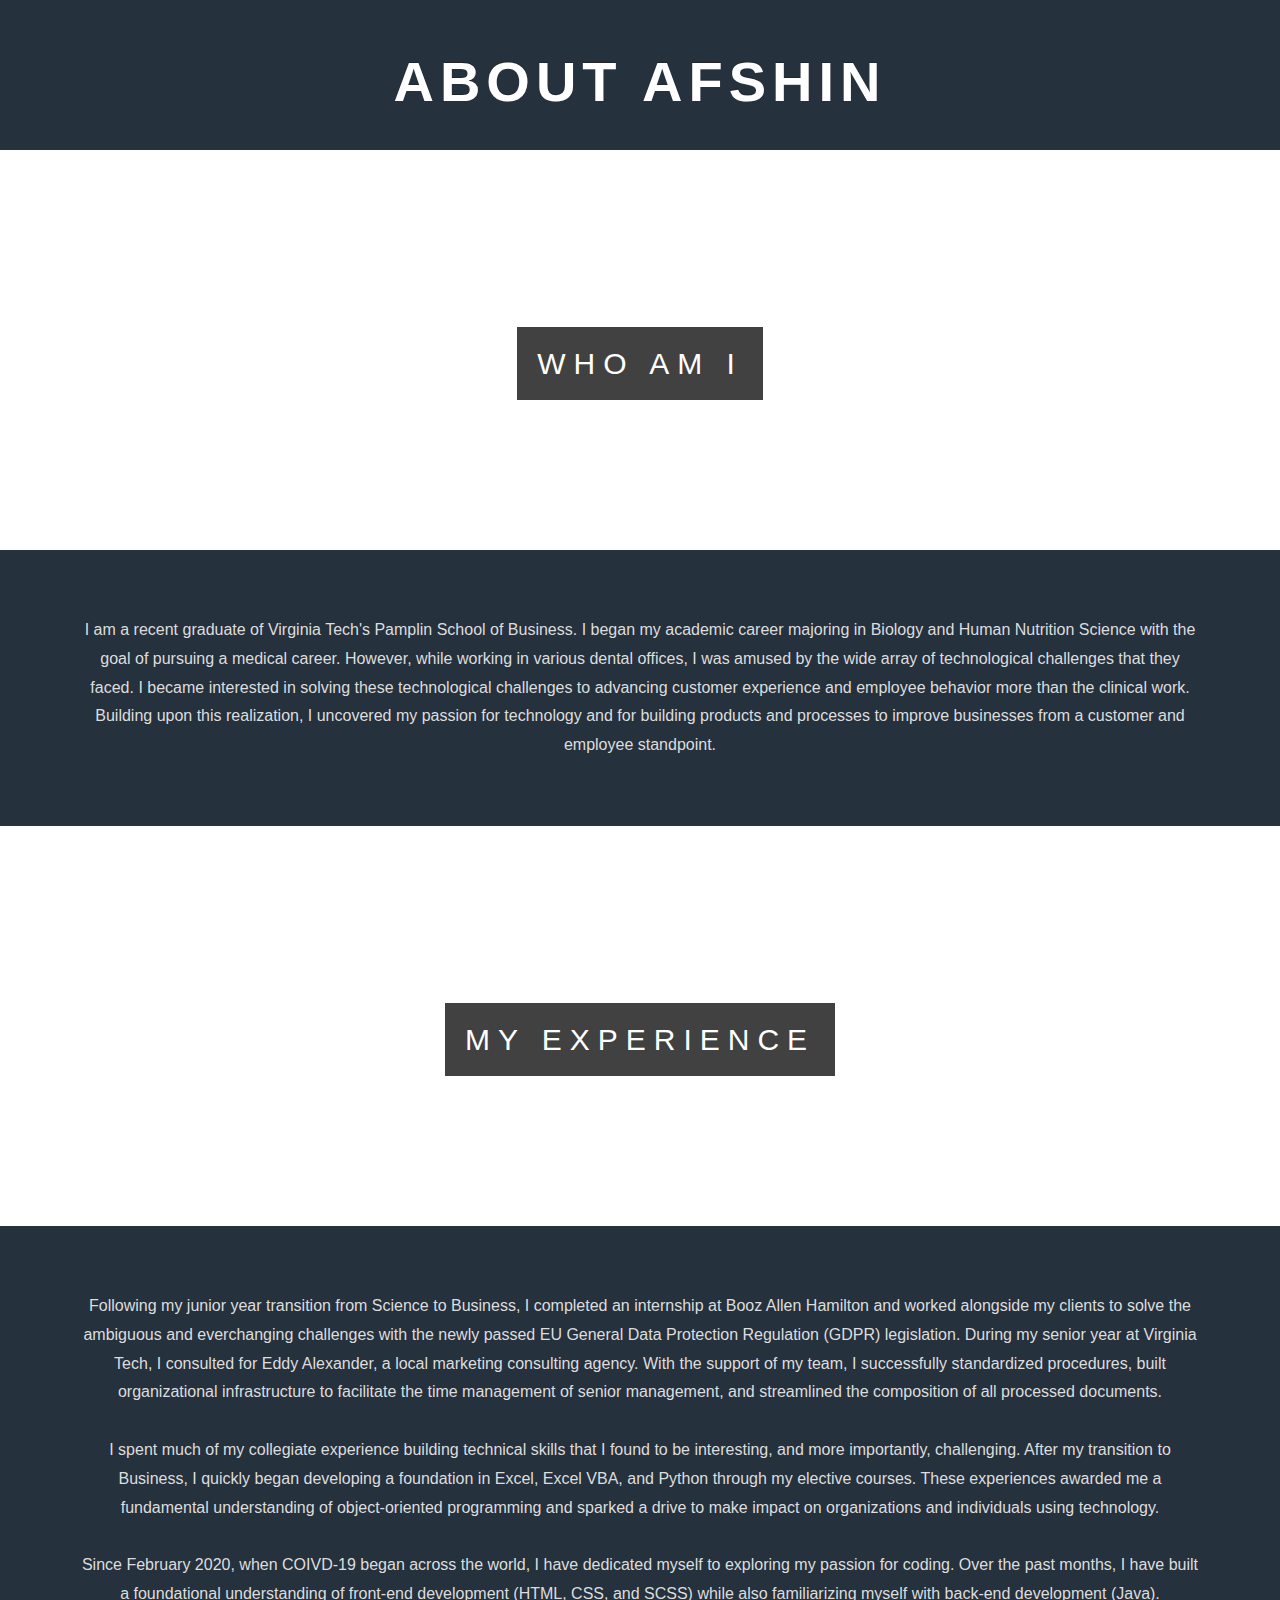
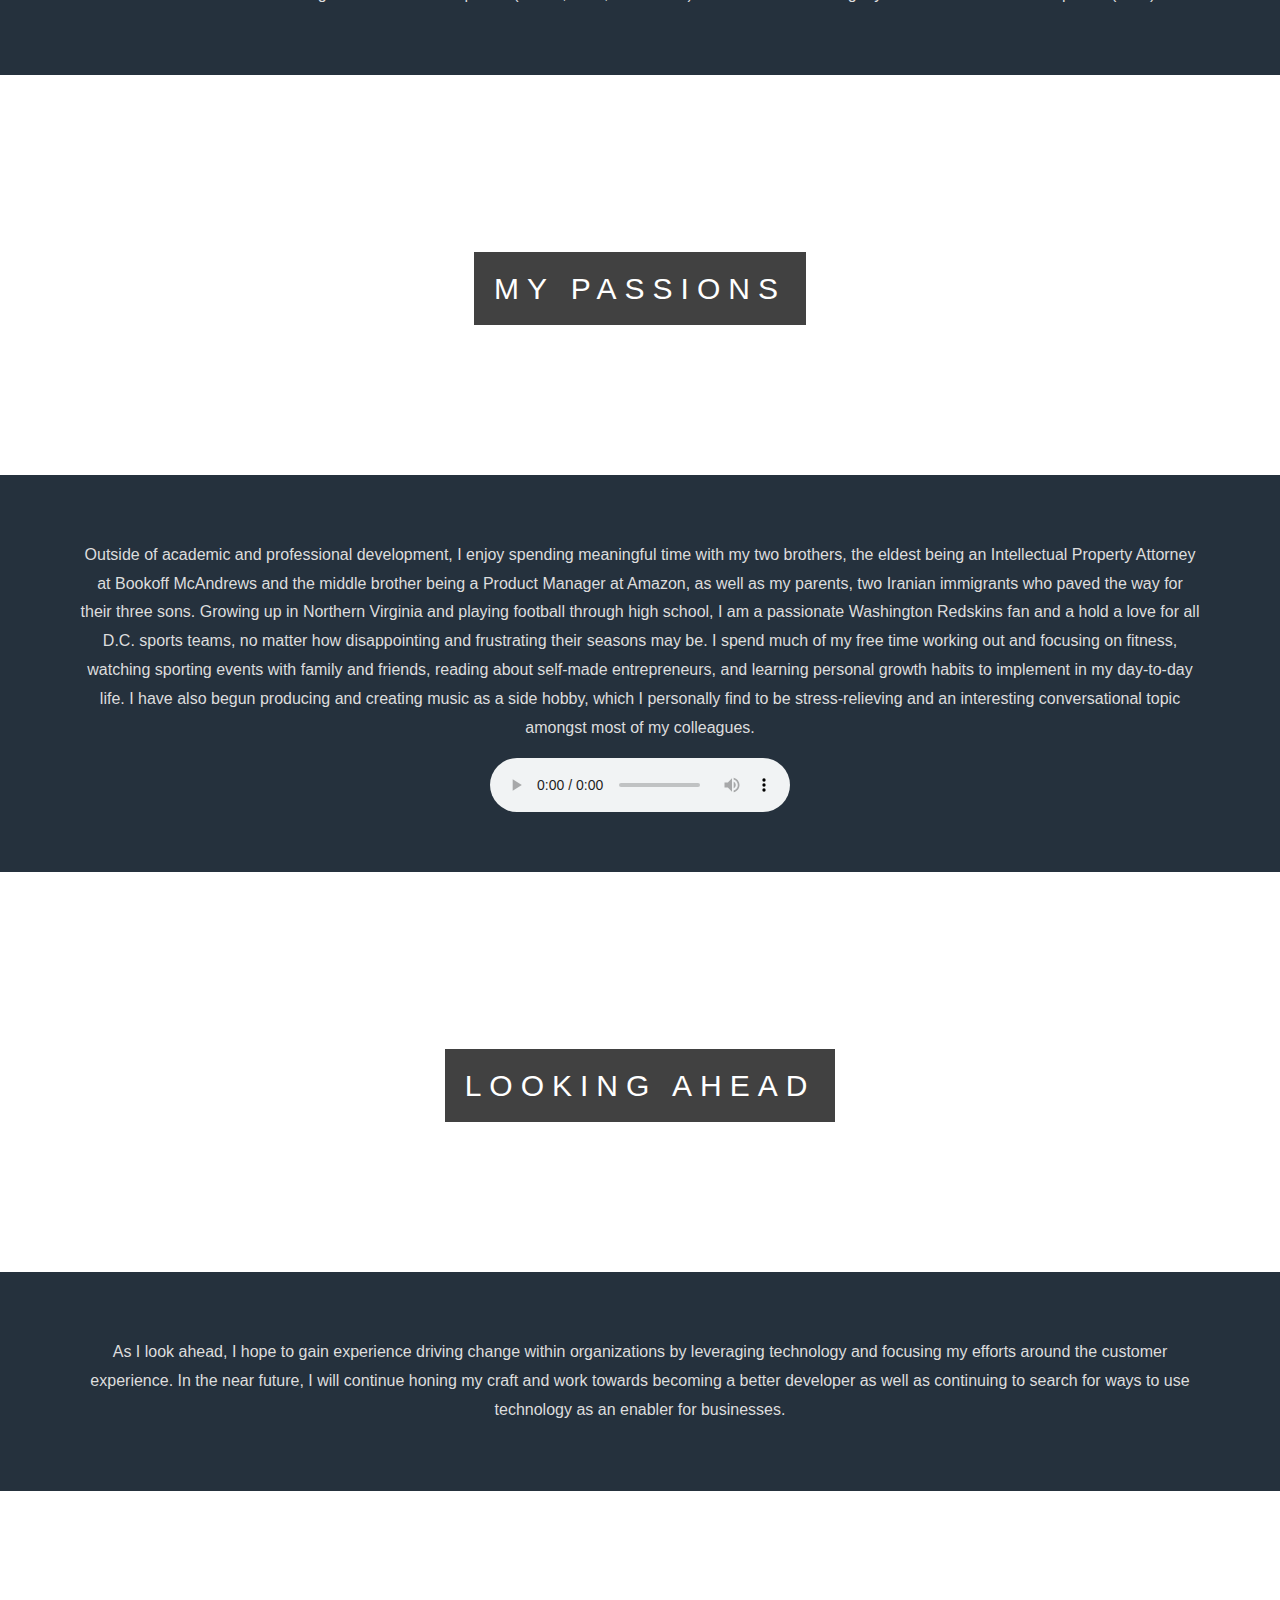
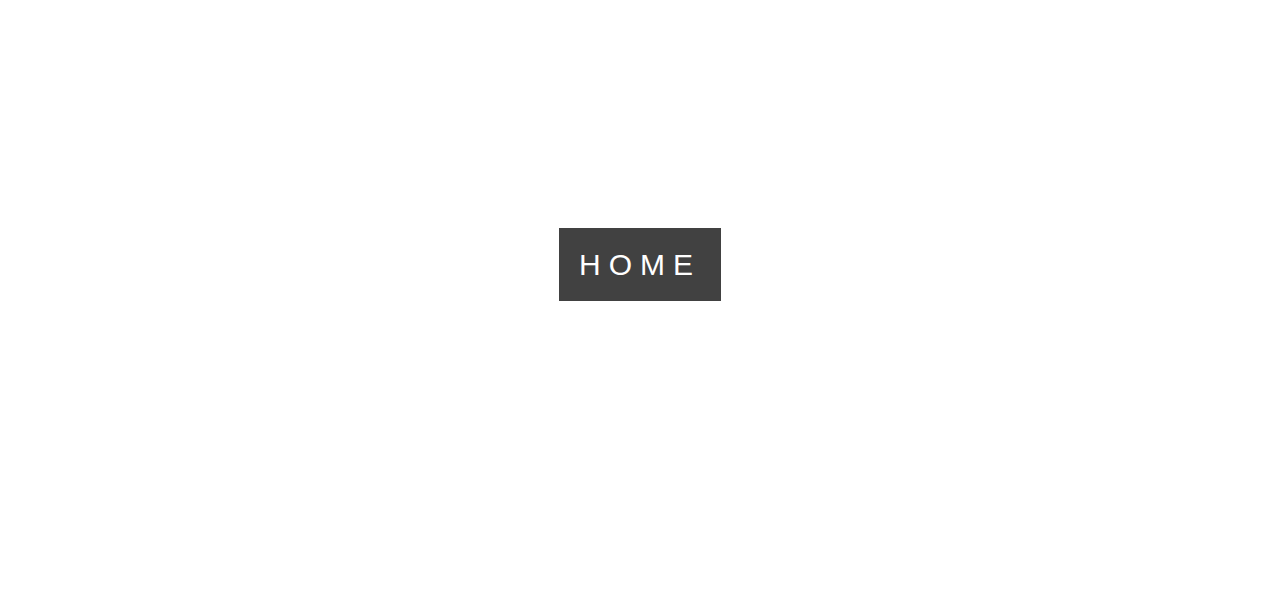
==== commit b96d8ad4: "Update about.html" ====
--- a/about.html
+++ b/about.html
@@ -54,7 +54,7 @@
 
 	<section class="section section-dark">
 		<p>
-			Following my junior year transition from Science to Business, I completed an internship at Booz Allen Hamilton and worked alongside my clients to solve the ambiguous and everchanging challenges with the newly passed EU General Data Protection Regulation (GDPR) legislation. During my senior year at Virginia Tech, I consulted for Eddy Alexander, a local marketing consulting agency. With the support of my team, I successfully standardized procedures, built organizational infrastructure to facilitate the time management of senior marketers, and streamlined the composition of all processed documents.
+			Following my junior year transition from Science to Business, I completed an internship at Booz Allen Hamilton and worked alongside my clients to solve the ambiguous and everchanging challenges with the newly passed EU General Data Protection Regulation (GDPR) legislation. During my senior year at Virginia Tech, I consulted for Eddy Alexander, a local marketing consulting agency. With the support of my team, I successfully standardized procedures, built organizational infrastructure to facilitate the time management of senior management, and streamlined the composition of all processed documents.
 			<br>
 			<br>
 			I spent much of my collegiate experience building technical skills that I found to be interesting, and more importantly, challenging. After my transition to Business, I quickly began developing a foundation in Excel, Excel VBA, and Python through my elective courses. These experiences awarded me a fundamental understanding of object-oriented programming and sparked a drive to make impact on organizations and individuals using technology.
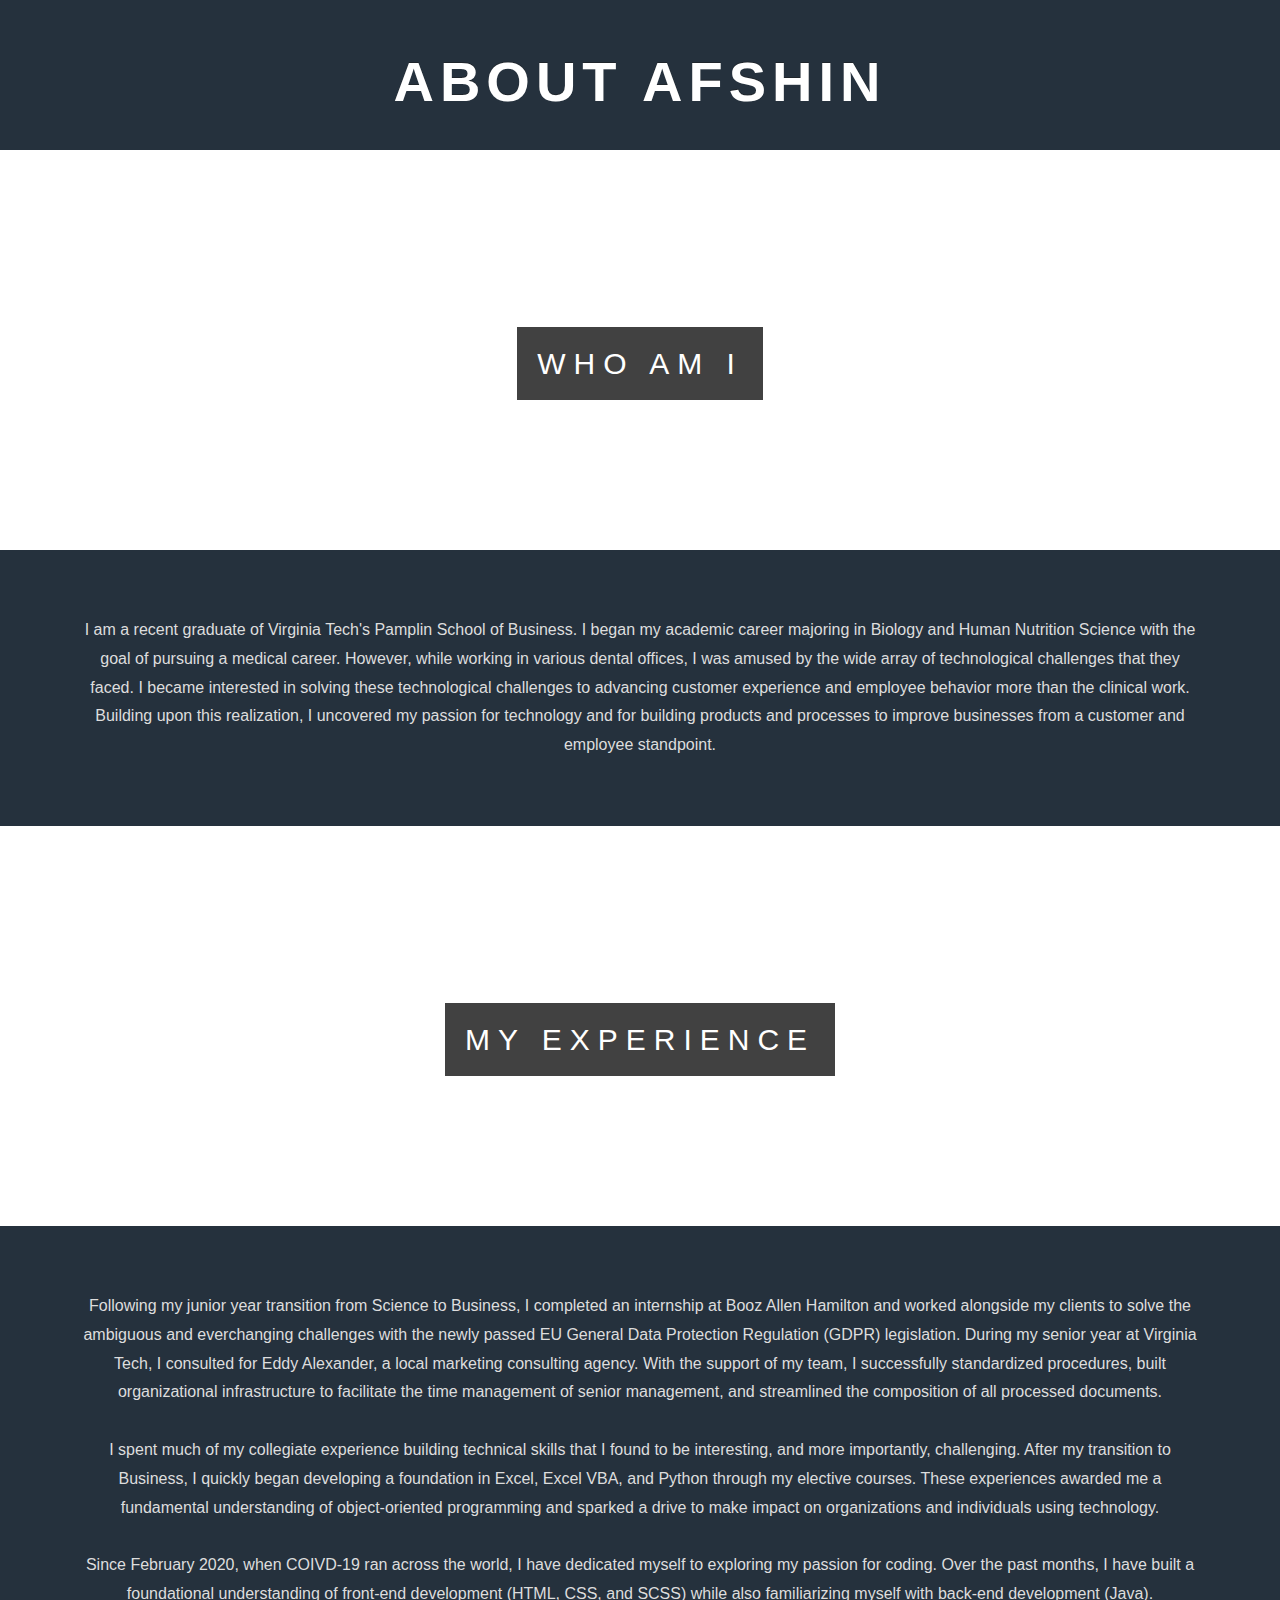
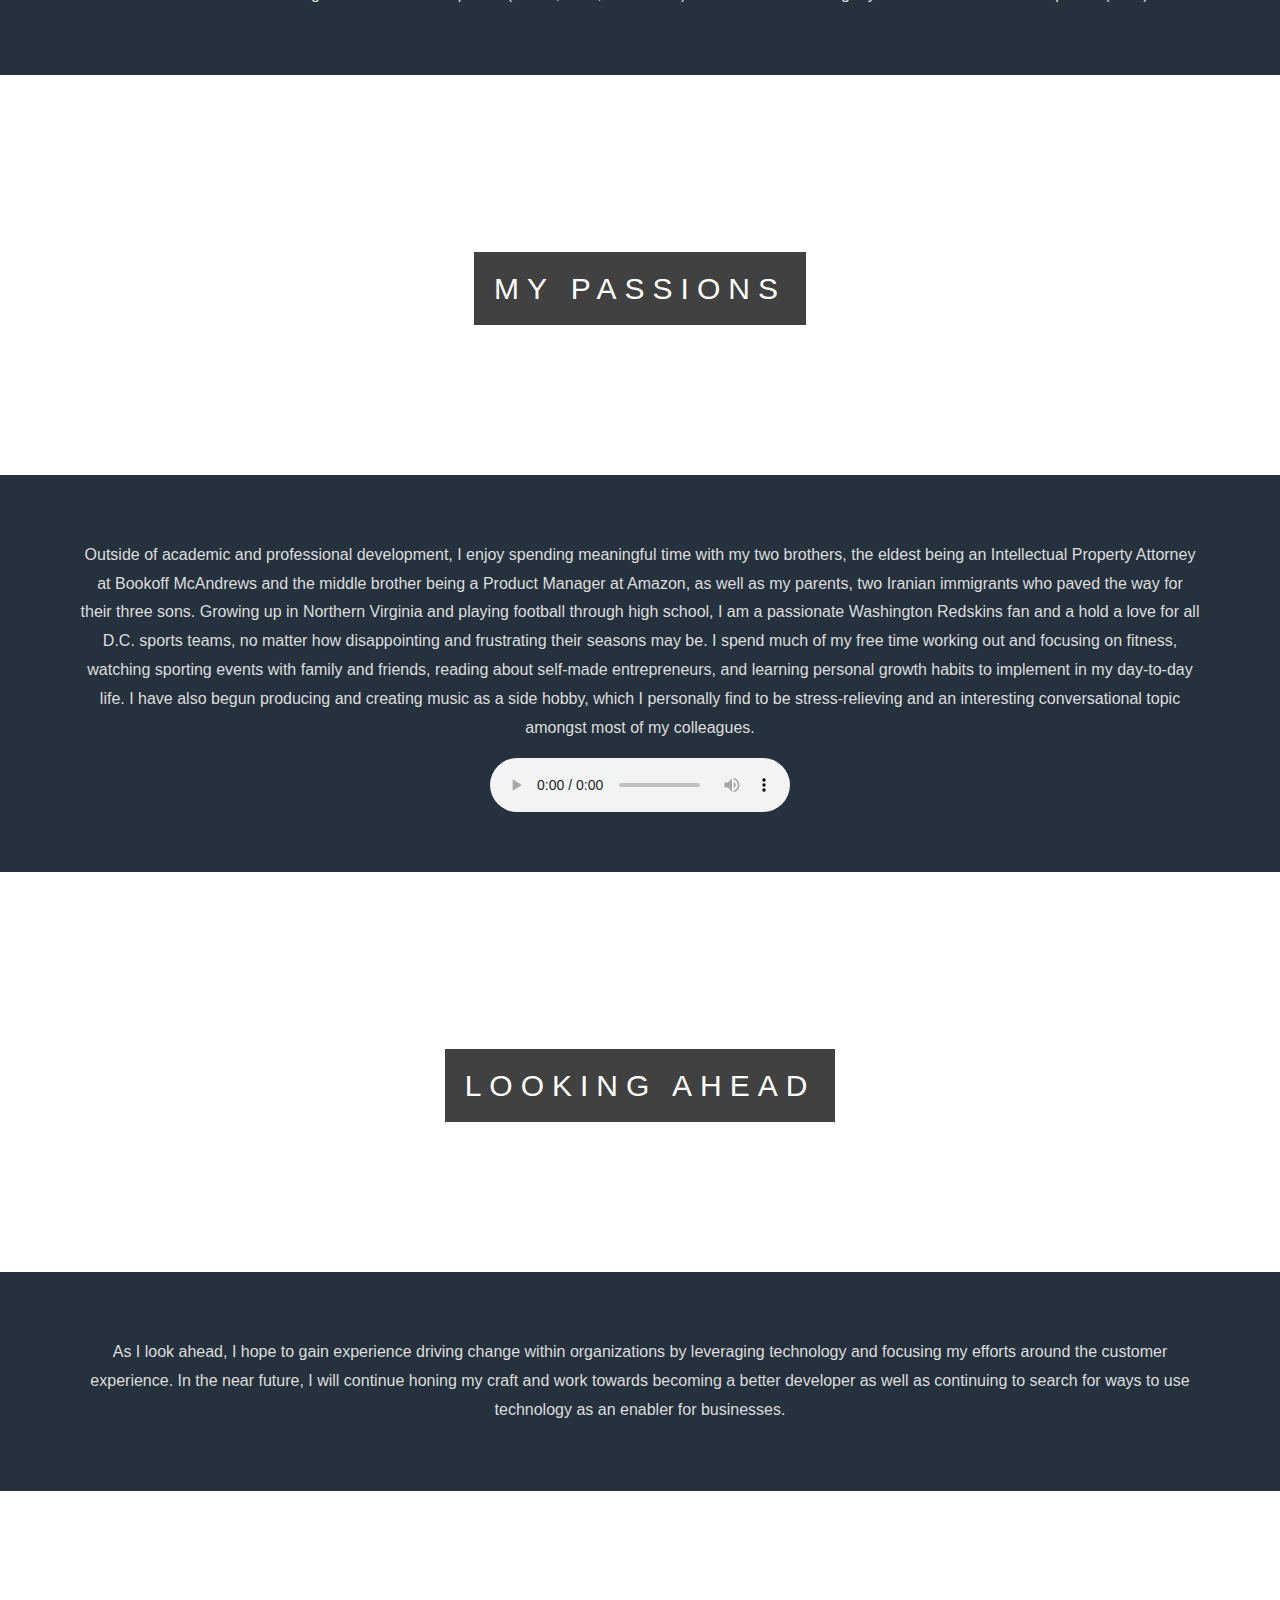
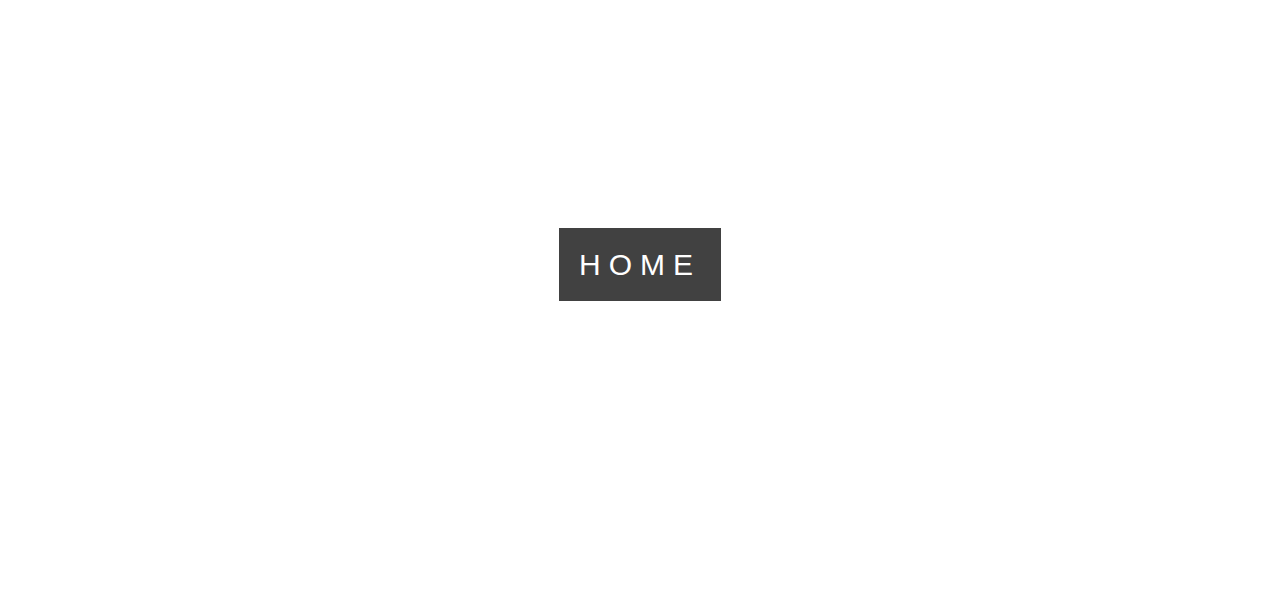
==== commit ae84b64c: "Update about.html" ====
--- a/about.html
+++ b/about.html
@@ -60,7 +60,7 @@
 			I spent much of my collegiate experience building technical skills that I found to be interesting, and more importantly, challenging. After my transition to Business, I quickly began developing a foundation in Excel, Excel VBA, and Python through my elective courses. These experiences awarded me a fundamental understanding of object-oriented programming and sparked a drive to make impact on organizations and individuals using technology.
 			<br>
 			<br>
-			Since February 2020, when COIVD-19 began across the world, I have dedicated myself to exploring my passion for coding. Over the past months, I have built a foundational understanding of front-end development (HTML, CSS, and SCSS) while also familiarizing myself with back-end development (Java).
+			Since February 2020, when COIVD-19 ran across the world, I have dedicated myself to exploring my passion for coding. Over the past months, I have built a foundational understanding of front-end development (HTML, CSS, and SCSS) while also familiarizing myself with back-end development (Java).
 		</p>
 	</section>
 	
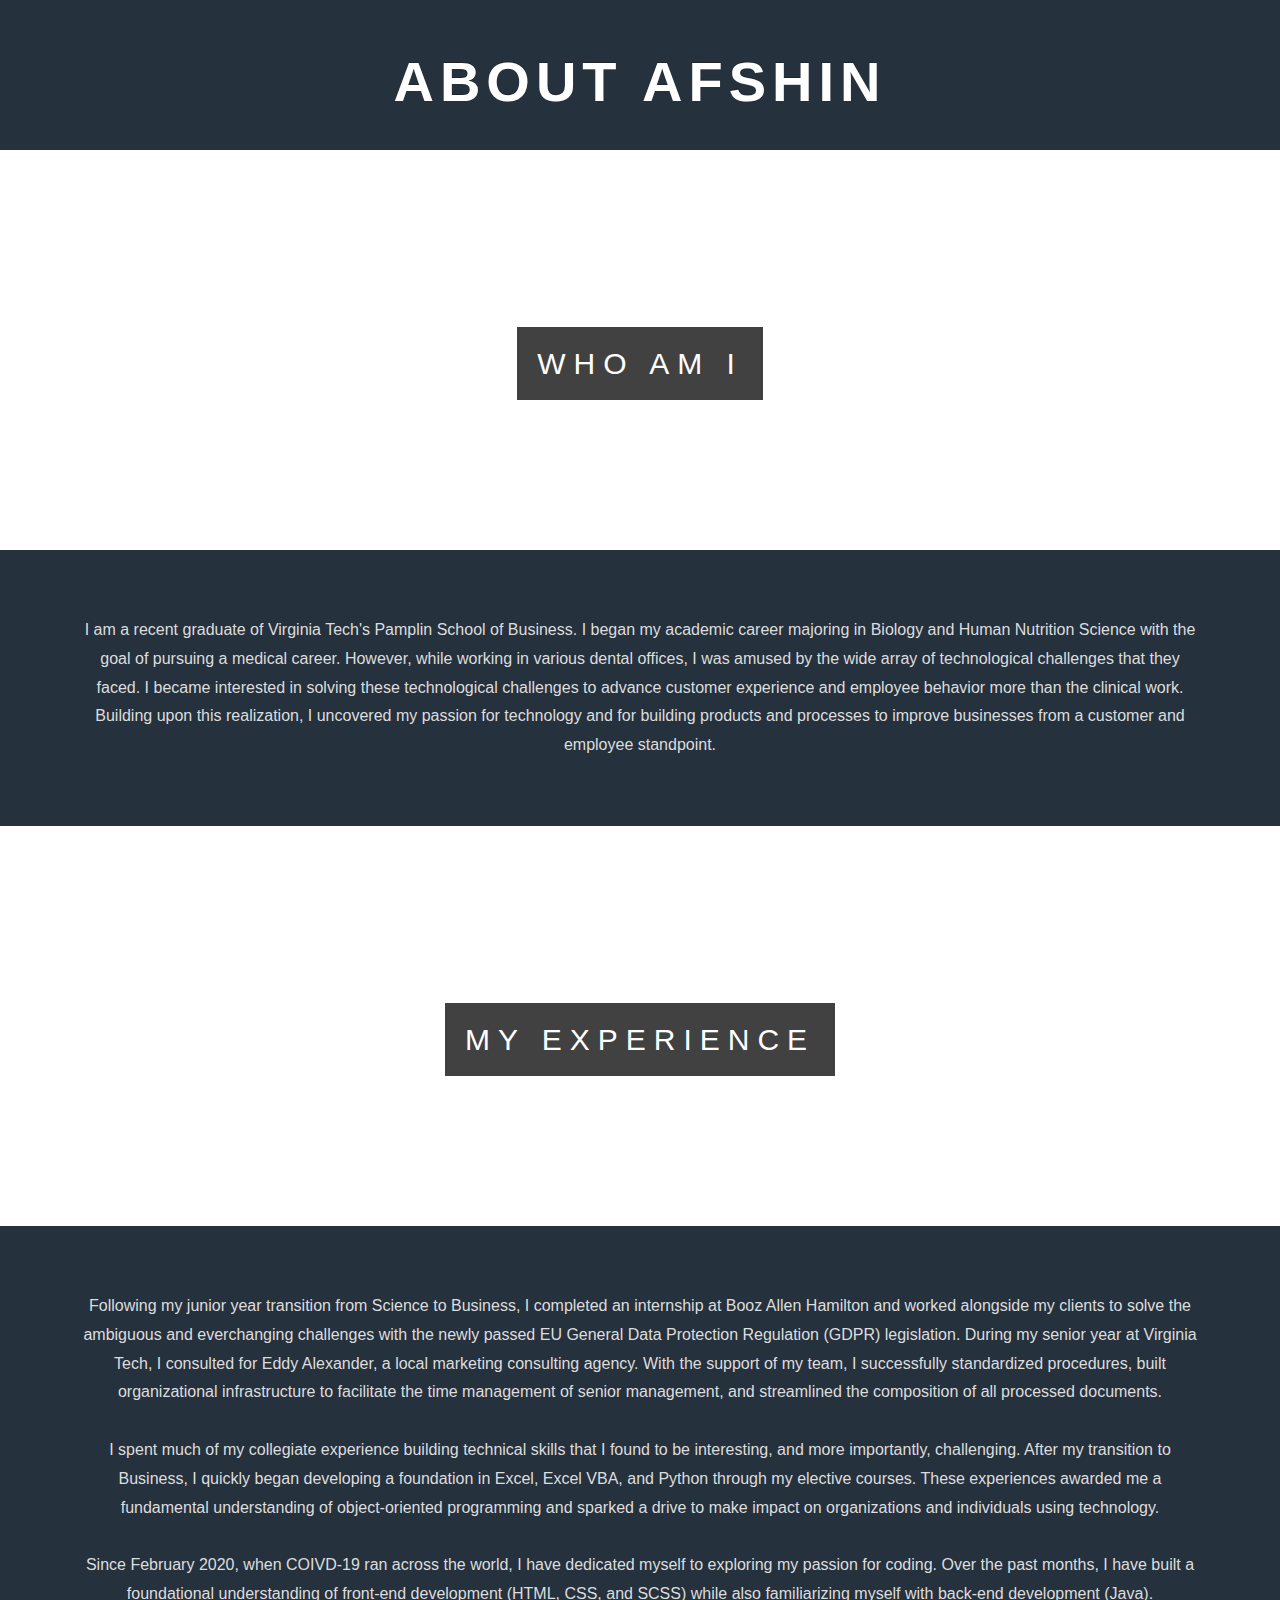
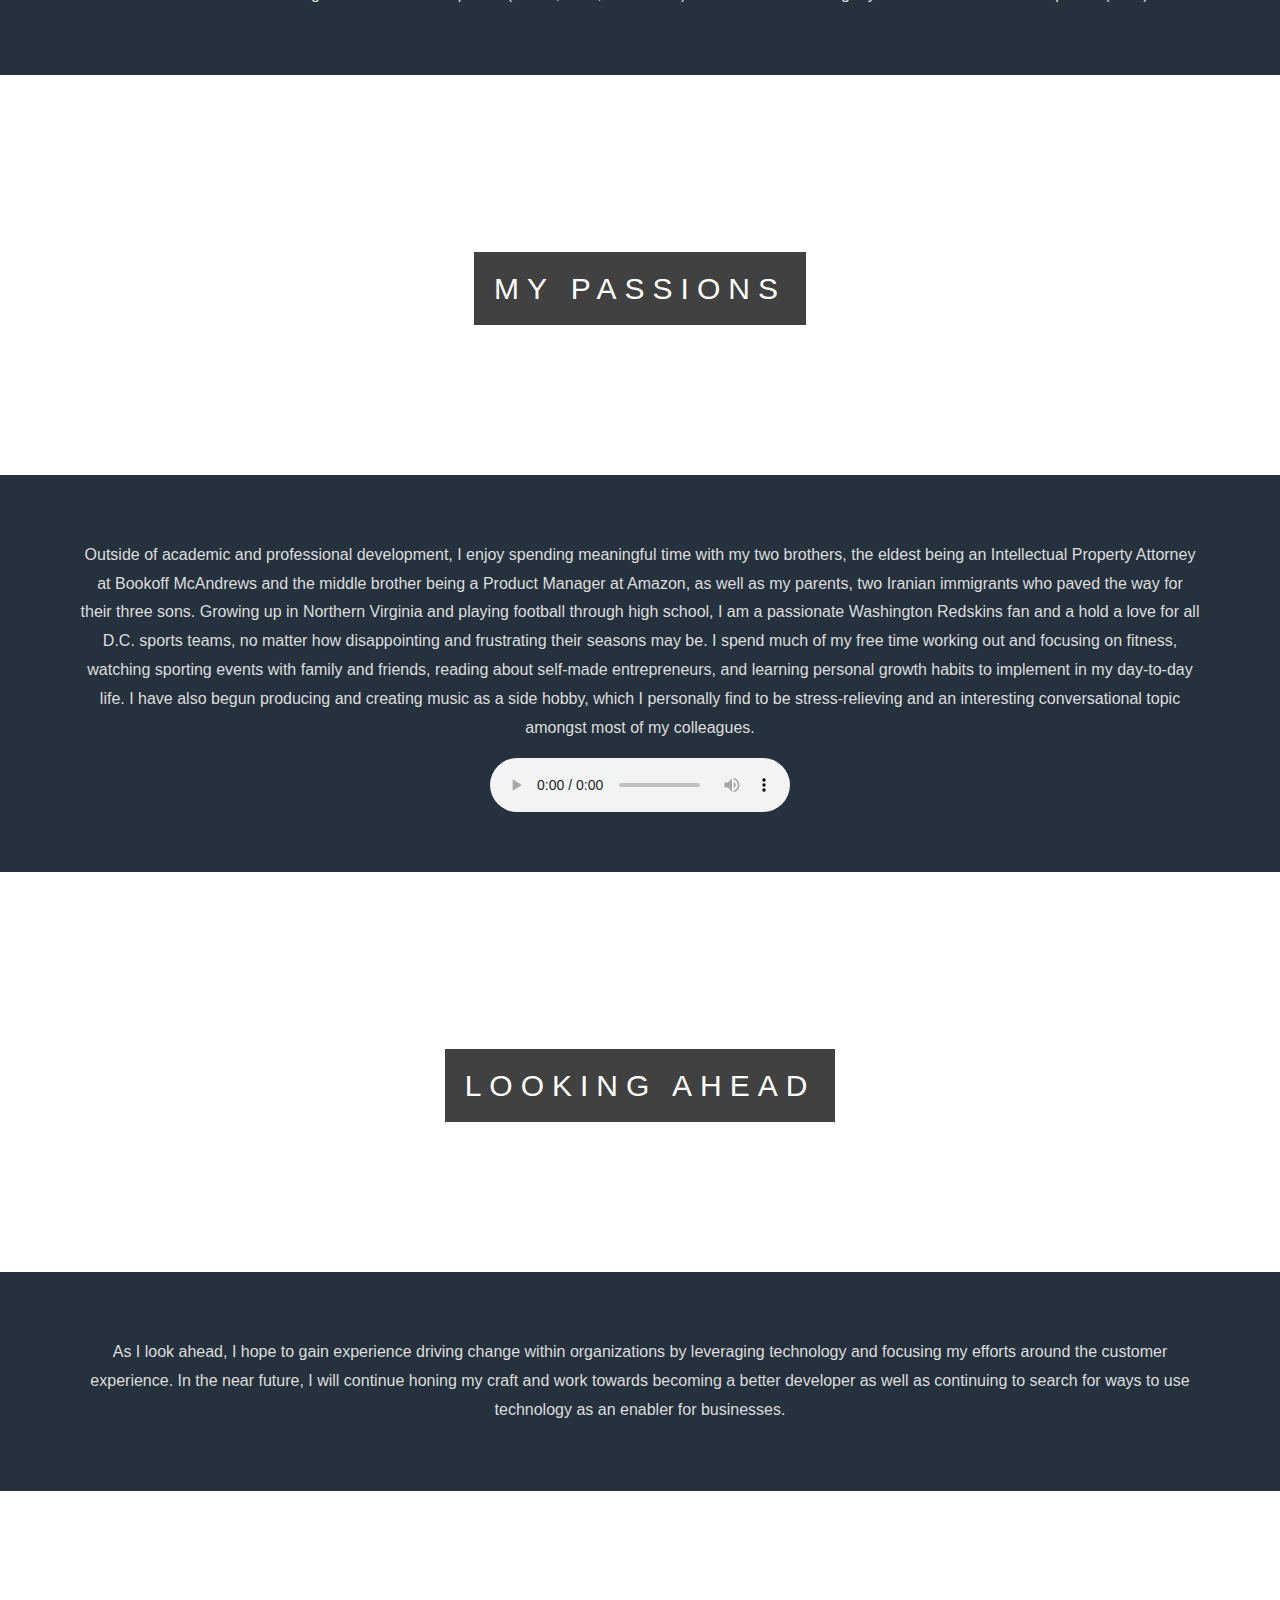
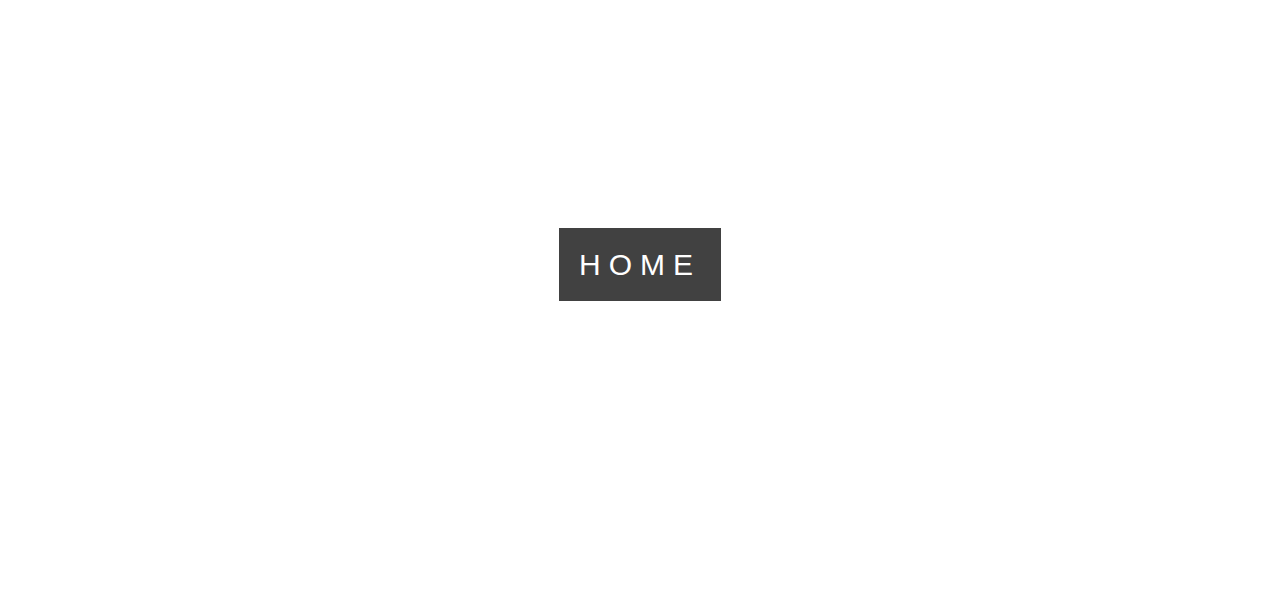
==== commit 2c63d628: "Update about.html" ====
--- a/about.html
+++ b/about.html
@@ -39,7 +39,7 @@
 
 	<section class="section section-dark">
 		<p>
-			I am a recent graduate of Virginia Tech's Pamplin School of Business. I began my academic career majoring in Biology and Human Nutrition Science with the goal of pursuing a medical career. However, while working in various dental offices, I was amused by the wide array of technological challenges that they faced. I became interested in solving these technological challenges to advancing customer experience and employee behavior more than the clinical work. Building upon this realization, I uncovered my passion for technology and for building products and processes to improve businesses from a customer and employee standpoint.
+			I am a recent graduate of Virginia Tech's Pamplin School of Business. I began my academic career majoring in Biology and Human Nutrition Science with the goal of pursuing a medical career. However, while working in various dental offices, I was amused by the wide array of technological challenges that they faced. I became interested in solving these technological challenges to advance customer experience and employee behavior more than the clinical work. Building upon this realization, I uncovered my passion for technology and for building products and processes to improve businesses from a customer and employee standpoint.
 		</p>
 	</section>
 
